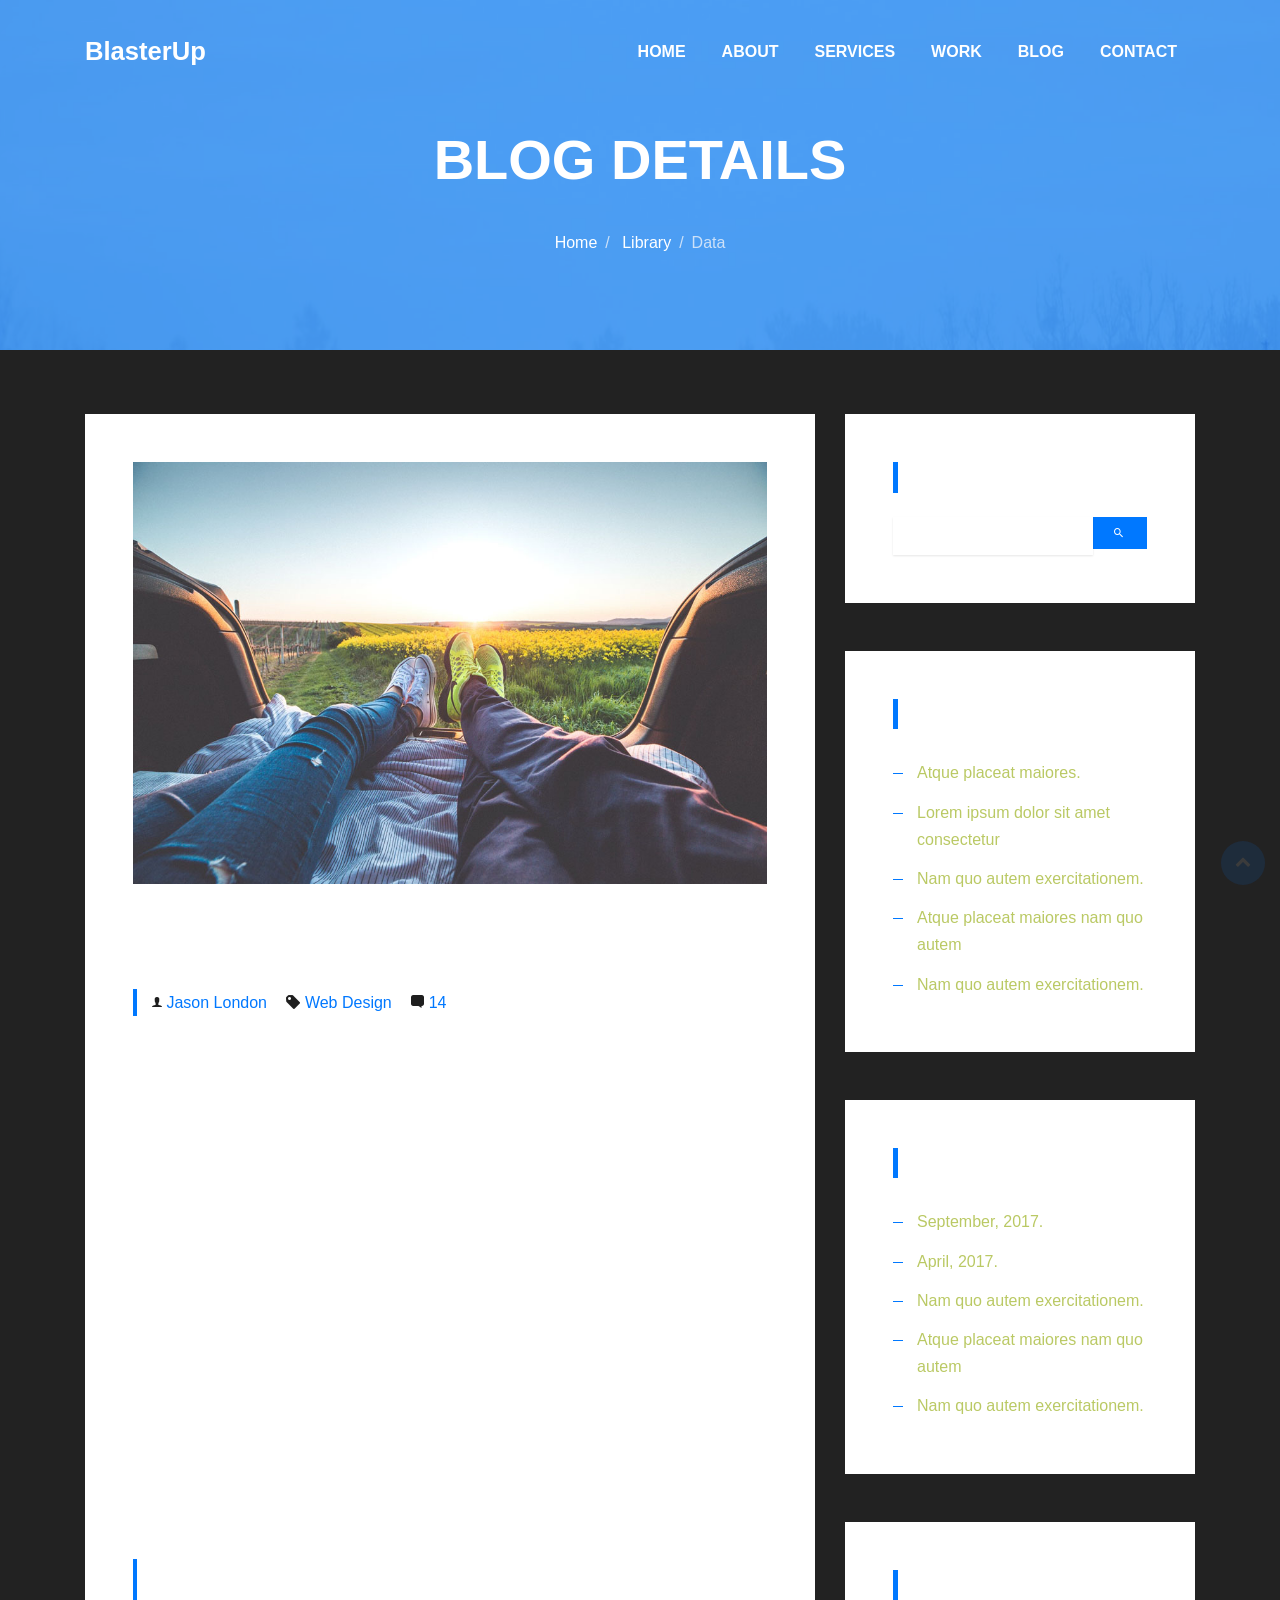
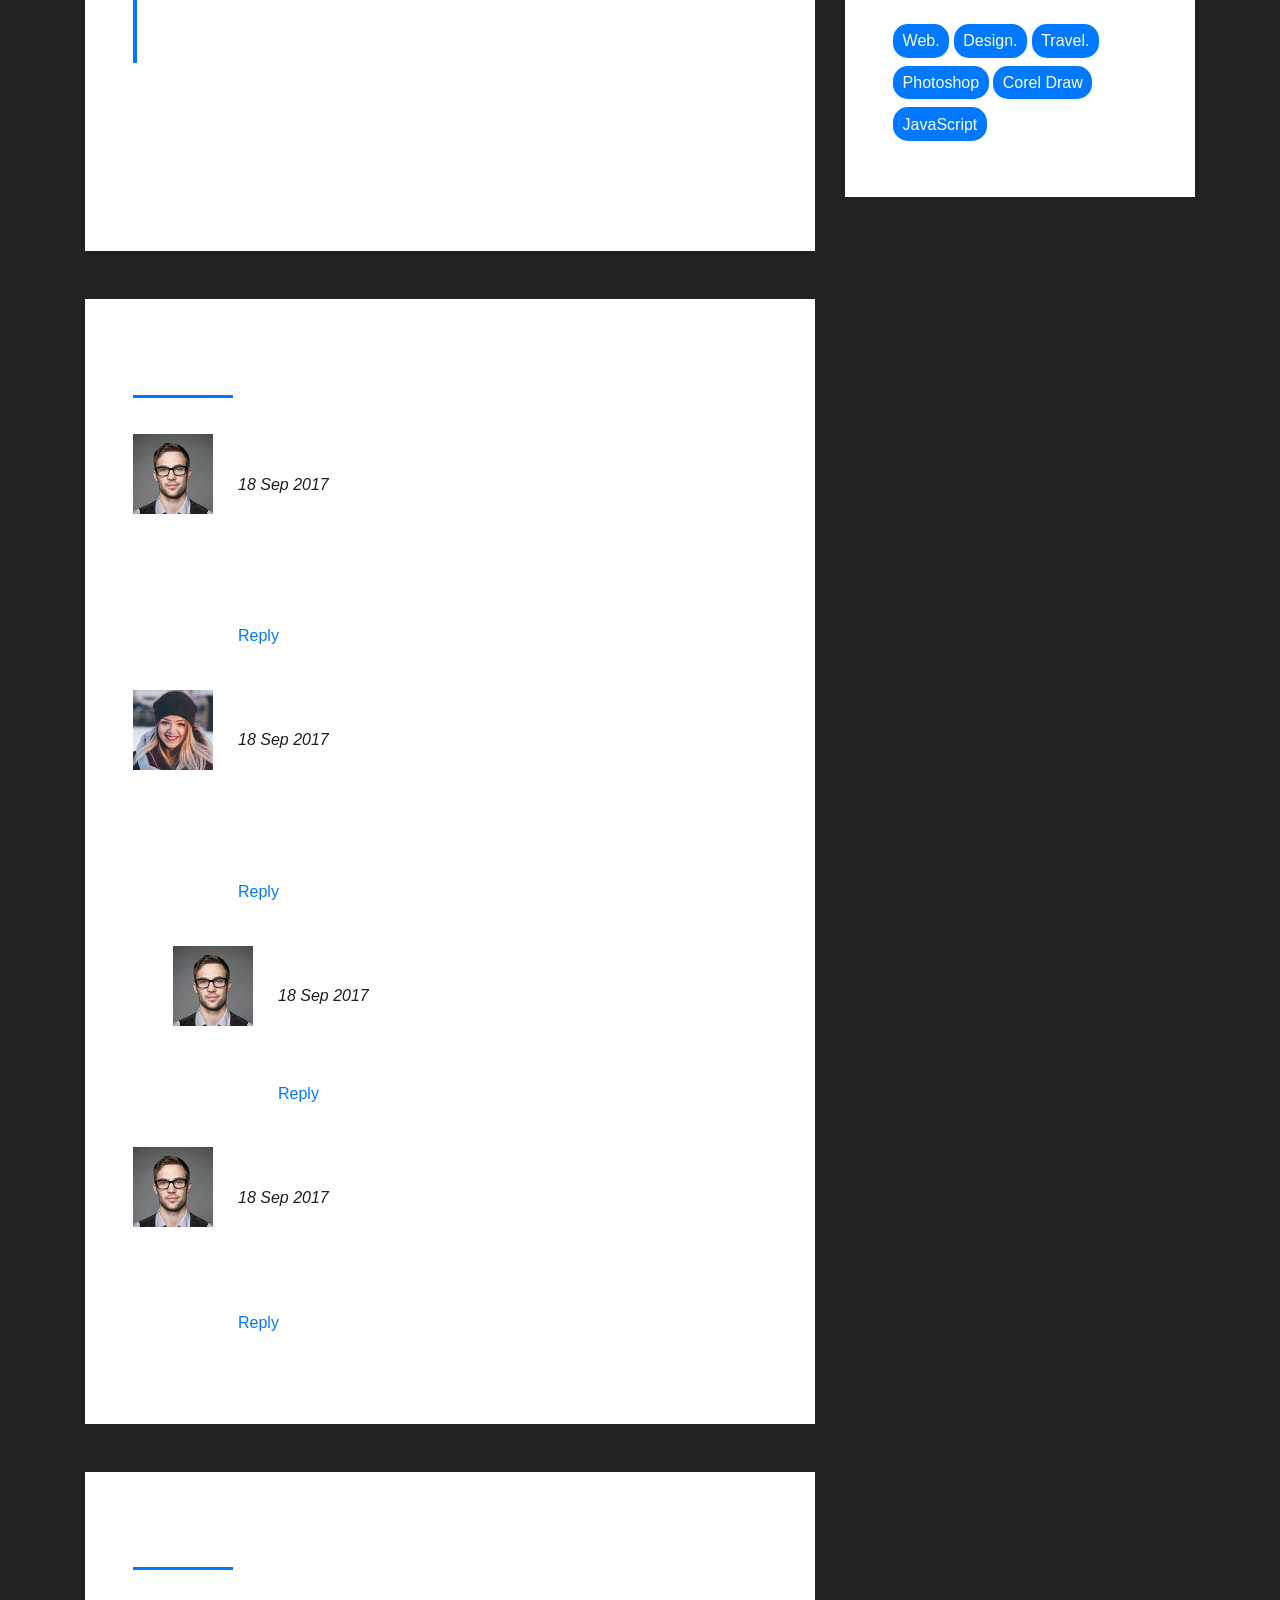
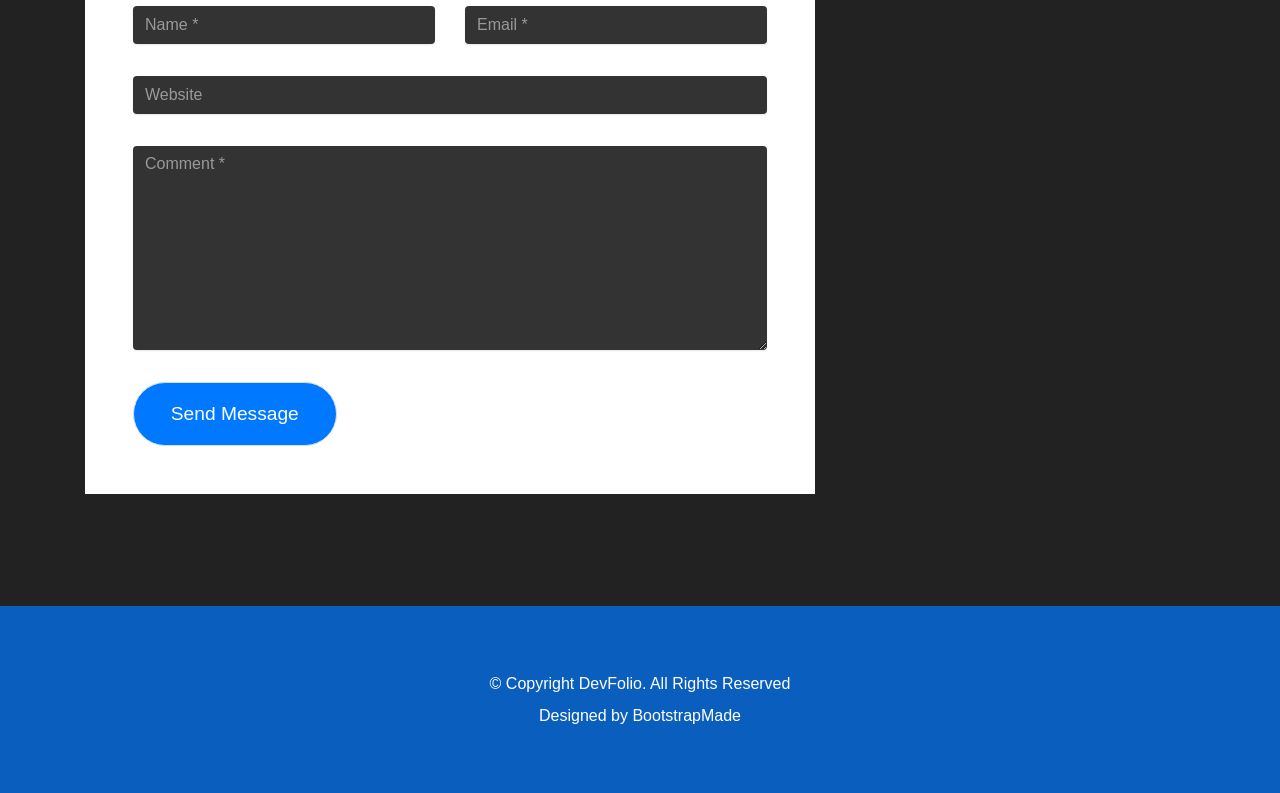
==== blog-single.html @ b7432757 "first commit" ====
<!DOCTYPE html>
<html lang="en">
<head>
  <meta charset="utf-8">
  <title>DevFolio Bootstrap Template</title>
  <meta content="width=device-width, initial-scale=1.0" name="viewport">
  <meta content="" name="keywords">
  <meta content="" name="description">

  <!-- Favicons -->
  <link href="img/favicon.png" rel="icon">
  <link href="img/apple-touch-icon.png" rel="apple-touch-icon">

  <!-- Bootstrap CSS File -->
  <link href="lib/bootstrap/css/bootstrap.min.css" rel="stylesheet">

  <!-- Libraries CSS Files -->
  <link href="lib/font-awesome/css/font-awesome.min.css" rel="stylesheet">
  <link href="lib/animate/animate.min.css" rel="stylesheet">
  <link href="lib/ionicons/css/ionicons.min.css" rel="stylesheet">
  <link href="lib/owlcarousel/assets/owl.carousel.min.css" rel="stylesheet">
  <link href="lib/lightbox/css/lightbox.min.css" rel="stylesheet">

  <!-- Main Stylesheet File -->
  <link href="css/style.css" rel="stylesheet">

  <!-- =======================================================
    Theme Name: DevFolio
    Theme URL: https://bootstrapmade.com/devfolio-bootstrap-portfolio-html-template/
    Author: BootstrapMade.com
    License: https://bootstrapmade.com/license/
  ======================================================= -->
</head>

<body>
  <!--/ Nav Star /-->
  <nav class="navbar navbar-b navbar-trans navbar-expand-md fixed-top" id="mainNav">
    <div class="container">
      <a class="navbar-brand js-scroll" href="#page-top">BlasterUp</a>
      <button class="navbar-toggler collapsed" type="button" data-toggle="collapse" data-target="#navbarDefault"
        aria-controls="navbarDefault" aria-expanded="false" aria-label="Toggle navigation">
        <span></span>
        <span></span>
        <span></span>
      </button>
      <div class="navbar-collapse collapse justify-content-end" id="navbarDefault">
        <ul class="navbar-nav">
          <li class="nav-item">
            <a class="nav-link js-scroll" href="index.html">Home</a>
          </li>
          <li class="nav-item">
            <a class="nav-link js-scroll" href="#">About</a>
          </li>
          <li class="nav-item">
            <a class="nav-link js-scroll" href="#">Services</a>
          </li>
          <li class="nav-item">
            <a class="nav-link js-scroll" href="#">Work</a>
          </li>
          <li class="nav-item">
            <a class="nav-link js-scroll" href="#">Blog</a>
          </li>
          <li class="nav-item">
            <a class="nav-link js-scroll" href="#">Contact</a>
          </li>
        </ul>
      </div>
    </div>
  </nav>
  <!--/ Nav End /-->

  <!--/ Intro Skew Star /-->
  <div class="intro intro-single route bg-image" style="background-image: url(img/overlay-bg.jpg)">
    <div class="overlay-mf"></div>
    <div class="intro-content display-table">
      <div class="table-cell">
        <div class="container">
          <h2 class="intro-title mb-4">Blog Details</h2>
          <ol class="breadcrumb d-flex justify-content-center">
            <li class="breadcrumb-item">
              <a href="#">Home</a>
            </li>
            <li class="breadcrumb-item">
              <a href="#">Library</a>
            </li>
            <li class="breadcrumb-item active">Data</li>
          </ol>
        </div>
      </div>
    </div>
  </div>
  <!--/ Intro Skew End /-->

  <!--/ Section Blog-Single Star /-->
  <section class="blog-wrapper sect-pt4" id="blog">
    <div class="container">
      <div class="row">
        <div class="col-md-8">
          <div class="post-box">
            <div class="post-thumb">
              <img src="img/post-1.jpg" class="img-fluid" alt="">
            </div>
            <div class="post-meta">
              <h1 class="article-title">Lorem ipsum dolor sit amet consec tetur adipisicing</h1>
              <ul>
                <li>
                  <span class="ion-ios-person"></span>
                  <a href="#">Jason London</a>
                </li>
                <li>
                  <span class="ion-pricetag"></span>
                  <a href="#">Web Design</a>
                </li>
                <li>
                  <span class="ion-chatbox"></span>
                  <a href="#">14</a>
                </li>
              </ul>
            </div>
            <div class="article-content">
              <p>
                Mauris blandit aliquet elit, eget tincidunt nibh pulvinar a. Cras ultricies ligula sed magna dictum
                porta. Quisque velit
                nisi, pretium ut lacinia in, elementum id enim. Praesent sapien massa, convallis a pellentesque
                nec, egestas non nisi. Vestibulum ante ipsum primis in faucibus orci luctus et ultrices posuere
                cubilia Curae; Donec velit neque, auctor sit amet aliquam vel, ullamcorper sit amet ligula.
                Nulla quis lorem ut libero malesuada feugiat.
              </p>
              <p>
                Nulla porttitor accumsan tincidunt. Cras ultricies ligula sed magna dictum porta. Mauris blandit
                aliquet elit, eget tincidunt
                nibh pulvinar a. Cras ultricies ligula sed magna dictum porta. Lorem ipsum dolor sit amet,
                consectetur adipiscing elit. Donec sollicitudin molestie malesuada.
              </p>
              <p>
                Mauris blandit aliquet elit, eget tincidunt nibh pulvinar a. Lorem ipsum dolor sit amet, consectetur
                adipiscing elit. Praesent
                sapien massa, convallis a pellentesque nec, egestas non nisi. Lorem ipsum dolor sit amet,
                consectetur adipiscing elit. Curabitur arcu erat, accumsan id imperdiet et, porttitor at
                sem. Donec rutrum congue leo eget malesuada.
              </p>
              <p>
                Lorem ipsum dolor sit amet, consectetur adipiscing elit. Nulla quis lorem ut libero malesuada feugiat.
                Curabitur arcu erat,
                accumsan id imperdiet et, porttitor at sem. Vivamus suscipit tortor eget felis porttitor
                volutpat. Vivamus suscipit tortor eget felis porttitor volutpat. Quisque velit nisi, pretium
                ut lacinia in, elementum id enim.
              </p>
              <blockquote class="blockquote">
                <p class="mb-0">Lorem ipsum dolor sit amet, consectetur adipiscing elit. Integer posuere erat a ante.</p>
              </blockquote>
              <p>
                Nulla porttitor accumsan tincidunt. Cras ultricies ligula sed magna dictum porta. Mauris blandit
                aliquet elit, eget tincidunt
                nibh pulvinar a. Cras ultricies ligula sed magna dictum porta. Lorem ipsum dolor sit amet,
                consectetur adipiscing elit. Donec sollicitudin molestie malesuada.
              </p>
            </div>
          </div>
          <div class="box-comments">
            <div class="title-box-2">
              <h4 class="title-comments title-left">Comments (34)</h4>
            </div>
            <ul class="list-comments">
              <li>
                <div class="comment-avatar">
                  <img src="img/testimonial-2.jpg" alt="">
                </div>
                <div class="comment-details">
                  <h4 class="comment-author">Oliver Colmenares</h4>
                  <span>18 Sep 2017</span>
                  <p>
                    Lorem ipsum dolor sit amet, consectetur adipisicing elit. Dolores reprehenderit, provident cumque
                    ipsam temporibus maiores
                    quae natus libero optio, at qui beatae ducimus placeat debitis voluptates amet corporis.
                  </p>
                  <a href="3">Reply</a>
                </div>
              </li>
              <li>
                <div class="comment-avatar">
                  <img src="img/testimonial-4.jpg" alt="">
                </div>
                <div class="comment-details">
                  <h4 class="comment-author">Carmen Vegas</h4>
                  <span>18 Sep 2017</span>
                  <p>
                    Lorem ipsum dolor sit amet, consectetur adipisicing elit. Dolores reprehenderit, provident cumque
                    ipsam temporibus maiores
                    quae natus libero optio, at qui beatae ducimus placeat debitis voluptates amet corporis,
                    veritatis deserunt.
                  </p>
                  <a href="3">Reply</a>
                </div>
              </li>
              <li class="comment-children">
                <div class="comment-avatar">
                  <img src="img/testimonial-2.jpg" alt="">
                </div>
                <div class="comment-details">
                  <h4 class="comment-author">Oliver Colmenares</h4>
                  <span>18 Sep 2017</span>
                  <p>
                    Lorem ipsum dolor sit amet, consectetur adipisicing elit. Dolores reprehenderit, provident cumque
                    ipsam temporibus maiores
                    quae.
                  </p>
                  <a href="3">Reply</a>
                </div>
              </li>
              <li>
                <div class="comment-avatar">
                  <img src="img/testimonial-2.jpg" alt="">
                </div>
                <div class="comment-details">
                  <h4 class="comment-author">Oliver Colmenares</h4>
                  <span>18 Sep 2017</span>
                  <p>
                    Lorem ipsum dolor sit amet, consectetur adipisicing elit. Dolores reprehenderit, provident cumque
                    ipsam temporibus maiores
                    quae natus libero optio.
                  </p>
                  <a href="3">Reply</a>
                </div>
              </li>
            </ul>
          </div>
          <div class="form-comments">
            <div class="title-box-2">
              <h3 class="title-left">
                Leave a Reply
              </h3>
            </div>
            <form class="form-mf">
              <div class="row">
                <div class="col-md-6 mb-3">
                  <div class="form-group">
                    <input type="text" class="form-control input-mf" id="inputName" placeholder="Name *" required>
                  </div>
                </div>
                <div class="col-md-6 mb-3">
                  <div class="form-group">
                    <input type="email" class="form-control input-mf" id="inputEmail1" placeholder="Email *" required>
                  </div>
                </div>
                <div class="col-md-12 mb-3">
                  <div class="form-group">
                    <input type="url" class="form-control input-mf" id="inputUrl" placeholder="Website">
                  </div>
                </div>
                <div class="col-md-12 mb-3">
                  <div class="form-group">
                    <textarea id="textMessage" class="form-control input-mf" placeholder="Comment *" name="message"
                      cols="45" rows="8" required></textarea>
                  </div>
                </div>
                <div class="col-md-12">
                  <button type="submit" class="button button-a button-big button-rouded">Send Message</button>
                </div>
              </div>
            </form>
          </div>
        </div>
        <div class="col-md-4">
          <div class="widget-sidebar sidebar-search">
            <h5 class="sidebar-title">Search</h5>
            <div class="sidebar-content">
              <form>
                <div class="input-group">
                  <input type="text" class="form-control" placeholder="Search for..." aria-label="Search for...">
                  <span class="input-group-btn">
                    <button class="btn btn-secondary btn-search" type="button">
                      <span class="ion-android-search"></span>
                    </button>
                  </span>
                </div>
              </form>
            </div>
          </div>
          <div class="widget-sidebar">
            <h5 class="sidebar-title">Recent Post</h5>
            <div class="sidebar-content">
              <ul class="list-sidebar">
                <li>
                  <a href="#">Atque placeat maiores.</a>
                </li>
                <li>
                  <a href="#">Lorem ipsum dolor sit amet consectetur</a>
                </li>
                <li>
                  <a href="#">Nam quo autem exercitationem.</a>
                </li>
                <li>
                  <a href="#">Atque placeat maiores nam quo autem</a>
                </li>
                <li>
                  <a href="#">Nam quo autem exercitationem.</a>
                </li>
              </ul>
            </div>
          </div>
          <div class="widget-sidebar">
            <h5 class="sidebar-title">Archives</h5>
            <div class="sidebar-content">
              <ul class="list-sidebar">
                <li>
                  <a href="#">September, 2017.</a>
                </li>
                <li>
                  <a href="#">April, 2017.</a>
                </li>
                <li>
                  <a href="#">Nam quo autem exercitationem.</a>
                </li>
                <li>
                  <a href="#">Atque placeat maiores nam quo autem</a>
                </li>
                <li>
                  <a href="#">Nam quo autem exercitationem.</a>
                </li>
              </ul>
            </div>
          </div>
          <div class="widget-sidebar widget-tags">
            <h5 class="sidebar-title">Tags</h5>
            <div class="sidebar-content">
              <ul>
                <li>
                  <a href="#">Web.</a>
                </li>
                <li>
                  <a href="#">Design.</a>
                </li>
                <li>
                  <a href="#">Travel.</a>
                </li>
                <li>
                  <a href="#">Photoshop</a>
                </li>
                <li>
                  <a href="#">Corel Draw</a>
                </li>
                <li>
                  <a href="#">JavaScript</a>
                </li>
              </ul>
            </div>
          </div>
        </div>
      </div>
    </div>
  </section>
  <!--/ Section Blog-Single End /-->

  <!--/ Section Contact-Footer Star /-->
  <section class="paralax-mf footer-paralax bg-image sect-mt4 route" style="background-image: url(img/overlay-bg.jpg)">
    <div class="overlay-mf"></div>
    <footer>
      <div class="container">
        <div class="row">
          <div class="col-sm-12">
            <div class="copyright-box">
              <p class="copyright">&copy; Copyright <strong>DevFolio</strong>. All Rights Reserved</p>
              <div class="credits">
                <!--
                  All the links in the footer should remain intact.
                  You can delete the links only if you purchased the pro version.
                  Licensing information: https://bootstrapmade.com/license/
                  Purchase the pro version with working PHP/AJAX contact form: https://bootstrapmade.com/buy/?theme=DevFolio
                -->
                Designed by <a href="https://bootstrapmade.com/">BootstrapMade</a>
              </div>
            </div>
          </div>
        </div>
      </div>
    </footer>
  </section>
  <!--/ Section Contact-footer End /-->

  <a href="#" class="back-to-top"><i class="fa fa-chevron-up"></i></a>
  <div id="preloader"></div>

  <!-- JavaScript Libraries -->
  <script src="lib/jquery/jquery.min.js"></script>
  <script src="lib/jquery/jquery-migrate.min.js"></script>
  <script src="lib/popper/popper.min.js"></script>
  <script src="lib/bootstrap/js/bootstrap.min.js"></script>
  <script src="lib/easing/easing.min.js"></script>
  <script src="lib/counterup/jquery.waypoints.min.js"></script>
  <script src="lib/counterup/jquery.counterup.js"></script>
  <script src="lib/owlcarousel/owl.carousel.min.js"></script>
  <script src="lib/lightbox/js/lightbox.min.js"></script>
  <script src="lib/typed/typed.min.js"></script>
  <!-- Contact Form JavaScript File -->
  <script src="contactform/contactform.js"></script>

  <!-- Template Main Javascript File -->
  <script src="js/main.js"></script>

</body>
</html>
---- css/style.css ----
/*
  Theme Name: DevFolio
  Theme URL: https://bootstrapmade.com/devfolio-bootstrap-portfolio-html-template/
  Author: BootstrapMade.com
  License: https://bootstrapmade.com/license/
*/

/*======================================
//--//-->   STYLES GENERALES
======================================*/

body {
  background: #fff;
  color: rgba(255, 255, 255, 0.4);
  background: #222;
  line-height: 1.7;
  font-size: 16px;
  font-weight: 300; }

h1,
h2,
h3,
h4,
h5,
h6 {
  color: #1e1e1e;
}

a {
  color: #1e1e1e;
  transition: all 0.5s ease-in-out;
}

a:hover {
  color: #0078ff;
  text-decoration: none;
  transition: all 0.5s ease-in-out;
}

.p-r {
  position: relative;
}

.color-a {
  color: #0078ff;
}

.color-d {
  color: #f5f5f5;
}

.color-text-a {
  color: #4e4e4e;
}

.box-shadow,
.paralax-mf,
.service-box,
.work-box,
.card-blog {
  box-shadow: 0 13px 8px -10px rgba(0, 0, 0, 0.1);
}

.box-shadow-a,
.button:hover {
  box-shadow: 0 0 0 4px #cde1f8;
}

.display-5 {
  font-size: 2.5rem;
  font-weight: 300;
  line-height: 1.1;
}

.display-6 {
  font-size: 2rem;
  font-weight: 300;
  line-height: 1.1;
}

.avatar {
  width: 32px;
  height: 32px;
  margin-right: 4px;
  overflow: hidden;
}

.bg-image {
  background-repeat: no-repeat;
  background-attachment: fixed;
  background-size: cover;
  background-position: center center;
}

.overlay-mf {
  background-color: #0078ff;
}

.overlay-mf {
  position: absolute;
  top: 0;
  left: 0px;
  padding: 0;
  height: 100%;
  width: 100%;
  opacity: .7;
}

.paralax-mf {
  position: relative;
  padding: 8rem 0;
}

.display-table {
  width: 100%;
  height: 100%;
  display: table;
}

.table-cell {
  display: table-cell;
  vertical-align: middle;
}

/*--/ Sections /--*/

.sect-4 {
  padding: 4rem 0;
}

.sect-pt4 {
  padding-top: 4rem;
}

.sect-mt4 {
  margin-top: 4rem;
}

/*--/ Title s /--*/

.title-s {
  font-weight: 600;
  color: #1e1e1e;
  font-size: 1.1rem;
}

/*--/ Title A /--*/

.title-box {
  margin-bottom: 4rem;
}

.title-a {
  font-size: 3rem;
  font-weight: bold;
  text-transform: uppercase;
}

.subtitle-a {
  color: #4e4e4e;
}

.line-mf {
  width: 40px;
  height: 5px;
  background-color: #0078ff;
  margin: 0 auto;
}

/*--/ Title Left /--*/

.title-box-2 {
  margin-bottom: 3rem;
}

.title-left {
  font-size: 2rem;
  position: relative;
}

.title-left:before {
  content: '';
  position: absolute;
  height: 3px;
  background-color: #0078ff;
  width: 100px;
  bottom: -12px;
}

/*------/ Box /------*/

.box-pl2 {
  padding-left: 2rem;
}

.box-shadow-full {
  padding: 3rem 1.25rem;
  position: relative;
  background-color: #fff;
  margin-bottom: 3rem;
  z-index: 2;
  box-shadow: 0 1px 1px 0 rgba(0, 0, 0, 0.06), 0 2px 5px 0 rgba(0, 0, 0, 0.2);
}

/*------/ Socials /------*/

.socials {
  padding: 1.5rem 0;
}

.socials ul li {
  display: inline-block;
}

.socials .ico-circle {
  height: 40px;
  width: 40px;
  font-size: 1.7rem;
  border-radius: 50%;
  line-height: 1.4;
  margin: 0 15px 0 0;
  box-shadow: 0 0 0 3px #0078ff;
  transition: all 500ms ease;
}

.socials .ico-circle:hover {
  background-color: #0078ff;
  color: #fff;
  box-shadow: 0 0 0 3px #cde1f8;
  transition: all 500ms ease;
}

/*------/ Ul resect /------*/

.ul-resect,
.socials ul,
.list-ico,
.blog-wrapper .post-meta ul,
.box-comments .list-comments,
.widget-sidebar .list-sidebar,
.widget-tags ul {
  list-style: none;
  padding-left: 0;
  margin-bottom: 0;
}

.list-ico {
  line-height: 2;
}

.list-ico span {
  color: #0078ff;
  margin-right: 10px;
}

/*------/ Ico Circle /------*/

.ico-circle {
  height: 100px;
  width: 100px;
  font-size: 2rem;
  border-radius: 50%;
  line-height: 1.55;
  margin: 0 auto;
  text-align: center;
  box-shadow: 0 0 0 10px #0078ff;
  display: block;
}

/*------/ Owl Carousel /------*/

.owl-theme .owl-dots {
  text-align: center;
  margin-top: 18px;
}

.owl-theme .owl-dots .owl-dot {
  display: inline-block;
}

.owl-theme .owl-dots .owl-dot span {
  width: 18px;
  height: 7px;
  margin: 5px 5px;
  background: #cde1f8;
  border: 0px solid #cde1f8;
  display: block;
  transition: all 0.6s ease-in-out;
  cursor: pointer;
}

.owl-theme .owl-dots .owl-dot:hover span {
  background-color: #cde1f8;
}

.owl-theme .owl-dots .owl-dot.active span {
  background-color: #1B1B1B;
  width: 25px;
}

/*--/ Scrolltop s /--*/

.scrolltop-mf {
  position: relative;
  display: none;
}

.scrolltop-mf span {
  z-index: 999;
  position: fixed;
  width: 42px;
  height: 42px;
  background-color: #0078ff;
  opacity: .7;
  font-size: 1.6rem;
  line-height: 1.5;
  text-align: center;
  color: #fff;
  top: auto;
  left: auto;
  right: 30px;
  bottom: 50px;
  cursor: pointer;
  border-radius: 50%;
}

/* Back to top button */

.back-to-top {
  position: fixed;
  display: none;
  background: #0078ff;
  color: #fff;
  width: 44px;
  height: 44px;
  text-align: center;
  line-height: 1;
  font-size: 16px;
  border-radius: 50%;
  right: 15px;
  bottom: 15px;
  transition: background 0.5s;
  z-index: 11;
}

.back-to-top i {
  padding-top: 12px;
  color: #fff;
}

/* Prelaoder */

#preloader {
  position: fixed;
  top: 0;
  left: 0;
  right: 0;
  bottom: 0;
  z-index: 9999;
  overflow: hidden;
  background: #fff;
}

#preloader:before {
  content: "";
  position: fixed;
  top: calc(50% - 30px);
  left: calc(50% - 30px);
  border: 6px solid #f2f2f2;
  border-top: 6px solid #0078ff;
  border-radius: 50%;
  width: 60px;
  height: 60px;
  -webkit-animation: animate-preloader 1s linear infinite;
  animation: animate-preloader 1s linear infinite;
}

@-webkit-keyframes animate-preloader {
  0% {
    -webkit-transform: rotate(0deg);
    transform: rotate(0deg);
  }

  100% {
    -webkit-transform: rotate(360deg);
    transform: rotate(360deg);
  }
}

@keyframes animate-preloader {
  0% {
    -webkit-transform: rotate(0deg);
    transform: rotate(0deg);
  }

  100% {
    -webkit-transform: rotate(360deg);
    transform: rotate(360deg);
  }
}

/*======================================
//--//-->   NAVBAR
======================================*/

.navbar-b {
  transition: all .5s ease-in-out;
  background-color: transparent;
  padding-top: 1.563rem;
  padding-bottom: 1.563rem;
}

.navbar-b.navbar-reduce {
  box-shadow: 0px 6px 9px 0px rgba(0, 0, 0, 0.06);
}

.navbar-b.navbar-trans .nav-item,
.navbar-b.navbar-reduce .nav-item {
  position: relative;
  padding-right: 10px;
  padding-left: 0;
}

.navbar-b.navbar-trans .nav-link,
.navbar-b.navbar-reduce .nav-link {
  color: #fff;
  text-transform: uppercase;
  font-weight: 600;
}

.navbar-b.navbar-trans .nav-link:before,
.navbar-b.navbar-reduce .nav-link:before {
  content: '';
  position: absolute;
  margin-left: 0px;
  width: 0%;
  bottom: 0;
  left: 0;
  height: 2px;
  transition: all 500ms ease;
}

.navbar-b.navbar-trans .nav-link:hover,
.navbar-b.navbar-reduce .nav-link:hover {
  color: #1B1B1B;
}

.navbar-b.navbar-trans .nav-link:hover:before,
.navbar-b.navbar-reduce .nav-link:hover:before {
  width: 35px;
}

.navbar-b.navbar-trans .show > .nav-link:before,
.navbar-b.navbar-trans .active > .nav-link:before,
.navbar-b.navbar-trans .nav-link.show:before,
.navbar-b.navbar-trans .nav-link.active:before,
.navbar-b.navbar-reduce .show > .nav-link:before,
.navbar-b.navbar-reduce .active > .nav-link:before,
.navbar-b.navbar-reduce .nav-link.show:before,
.navbar-b.navbar-reduce .nav-link.active:before {
  width: 35px;
}

.navbar-b.navbar-trans .nav-link:before {
  background-color: #fff;
}

.navbar-b.navbar-trans .nav-link:hover {
  color: #fff;
}

.navbar-b.navbar-trans .show > .nav-link,
.navbar-b.navbar-trans .active > .nav-link,
.navbar-b.navbar-trans .nav-link.show,
.navbar-b.navbar-trans .nav-link.active {
  color: #fff;
}

.navbar-b.navbar-reduce {
  transition: all .5s ease-in-out;
  background-color: #fff;
  padding-top: 15px;
  padding-bottom: 15px;
}

.navbar-b.navbar-reduce .nav-link {
  color: #bac964;
}

.navbar-b.navbar-reduce .nav-link:before {
  background-color: #bac964;
}

.navbar-b.navbar-reduce .nav-link:hover {
  color: #0078ff;
}

.navbar-b.navbar-reduce .show > .nav-link,
.navbar-b.navbar-reduce .active > .nav-link,
.navbar-b.navbar-reduce .nav-link.show,
.navbar-b.navbar-reduce .nav-link.active {
  color: #bac964;
}

.navbar-b.navbar-reduce .navbar-brand {
  color: #0078ff;
}

.navbar-b.navbar-reduce .navbar-toggler span {
  background-color: #1B1B1B;
}

.navbar-b .navbar-brand {
  color: #fff;
  font-size: 1.6rem;
  font-weight: 600;
}

.navbar-b .navbar-nav .dropdown-item.show .dropdown-menu,
.navbar-b .dropdown.show .dropdown-menu,
.navbar-b .dropdown-btn.show .dropdown-menu {
  -webkit-transform: translate3d(0px, 0px, 0px);
  transform: translate3d(0px, 0px, 0px);
  visibility: visible !important;
}

.navbar-b .dropdown-menu {
  margin: 1.12rem 0 0;
  border-radius: 0;
}

.navbar-b .dropdown-menu .dropdown-item {
  padding: .7rem 1.7rem;
  transition: all 500ms ease;
}

.navbar-b .dropdown-menu .dropdown-item:hover {
  background-color: #0078ff;
  color: #fff;
  transition: all 500ms ease;
}

.navbar-b .dropdown-menu .dropdown-item.active {
  background-color: #0078ff;
}

/*--/ Hamburger Navbar /--*/

.navbar-toggler {
  position: relative;
}

.navbar-toggler:focus,
.navbar-toggler:active {
  outline: 0;
}

.navbar-toggler span {
  display: block;
  background-color: #fff;
  height: 3px;
  width: 25px;
  margin-top: 4px;
  margin-bottom: 4px;
  -webkit-transform: rotate(0deg);
  transform: rotate(0deg);
  left: 0;
  opacity: 1;
}

.navbar-toggler span:nth-child(1),
.navbar-toggler span:nth-child(3) {
  transition: -webkit-transform .35s ease-in-out;
  transition: transform .35s ease-in-out;
  transition: transform .35s ease-in-out, -webkit-transform .35s ease-in-out;
}

.navbar-toggler:not(.collapsed) span:nth-child(1) {
  position: absolute;
  left: 12px;
  top: 10px;
  -webkit-transform: rotate(135deg);
  transform: rotate(135deg);
  opacity: 0.9;
}

.navbar-toggler:not(.collapsed) span:nth-child(2) {
  height: 12px;
  visibility: hidden;
  background-color: transparent;
}

.navbar-toggler:not(.collapsed) span:nth-child(3) {
  position: absolute;
  left: 12px;
  top: 10px;
  -webkit-transform: rotate(-135deg);
  transform: rotate(-135deg);
  opacity: 0.9;
}

/*======================================
//--//-->   INTRO
======================================*/

.intro {
  height: 100vh;
  position: relative;
  color: #fff;
}

.intro .intro-content {
  text-align: center;
  position: absolute;
}

.intro .overlay-itro {
  background-color: rgba(0, 0, 0, 0.6);
  position: absolute;
  top: 0;
  left: 0px;
  padding: 0;
  height: 100%;
  width: 100%;
  opacity: .9;
}

.intro .intro-title {
  color: #fff;
  font-weight: 600;
  font-size: 3rem;
}

.intro .intro-subtitle {
  font-size: 1.5rem;
  font-weight: 300;
}

.intro .text-slider-items {
  display: none;
}

.intro-single {
  height: 350px;
}

.intro-single .intro-content {
  margin-top: 30px;
}

.intro-single .intro-title {
  text-transform: uppercase;
  font-size: 3rem;
}

.intro-single .breadcrumb {
  background-color: transparent;
  color: #0078ff;
}

.intro-single .breadcrumb .breadcrumb-item:before {
  color: #cde1f8;
}

.intro-single .breadcrumb .breadcrumb-item.active {
  color: #cde1f8;
}

.intro-single .breadcrumb a {
  color: #fff;
}

/*======================================
//--//-->   ABOUT
======================================*/

.about-mf .box-shadow-full {
  padding-top: 4rem;
  padding-bottom: 4rem;
}

.about-mf .about-img {
  margin-bottom: 2rem;
}

.about-mf .about-img img {
  margin-left: 10px;
}

.skill-mf span {
  color: #4e4e4e;
}

.skill-mf .progress {
  background-color: #cde1f8;
  margin: .5rem 0 1.2rem 0;
  border-radius: 0;
  height: .7rem;
}

.skill-mf .progress .progress-bar {
  height: .7rem;
  background-color: #0078ff;
}

/*======================================
//--//-->   SERVICES
======================================*/

.service-box {
  background-color: #fff;
  padding: 2.5rem 1.3rem;
  border-radius: 1rem;
  margin-bottom: 3rem;
}

.service-box:hover .ico-circle {
  transition: all 500ms ease;
  color: #fff;
  background-color: #0078ff;
  box-shadow: 0 0 0 10px #cde1f8;
}

.service-box .service-ico {
  margin-bottom: 1rem;
  color: #1e1e1e;
}

.service-box .ico-circle {
  transition: all 500ms ease;
  font-size: 4rem;
}

.service-box .s-title {
  font-size: 1.4rem;
  text-transform: uppercase;
  text-align: center;
  padding: .4rem 0;
}

.service-box .s-description {
  color: #4e4e4e;
}

/*======================================
//--//-->   COUNTER
======================================*/

.counter-box {
  color: #fff;
  text-align: center;
}

.counter-ico {
  margin-bottom: 1rem;
}

.counter-ico .ico-circle {
  height: 60px;
  width: 60px;
  line-height: 1.8;
  box-shadow: 0 0 0 10px #cde1f8;
}

.counter-num .counter {
  font-size: 2rem;
  margin-bottom: 0;
}

/*======================================
//--//-->   PORTFOLIO
======================================*/

.work-box {
  margin-bottom: 3rem;
  -webkit-backface-visibility: hidden;
  backface-visibility: hidden;
  background-color: #fff;
}

.work-box:hover img {
  -webkit-transform: scale(1.3);
  transform: scale(1.3);
}

.work-img {
  display: block;
  overflow: hidden;
}

.work-img img {
  transition: all 1s;
}

.work-content {
  padding: 2rem 3% 1rem 4%;
}

.work-content .w-more {
  color: #4e4e4e;
  font-size: .8rem;
}

.work-content .w-more .w-ctegory {
  color: #0078ff;
}

.work-content .w-like {
  font-size: 2.5rem;
  color: #0078ff;
  float: right;
}

.work-content .w-like a {
  color: #0078ff;
}

.work-content .w-like .num-like {
  font-size: .7rem;
}

.w-title {
  font-size: 1.2rem;
}

/*======================================
//--//-->   TESTIMONIALS
======================================*/

.testimonials .owl-carousel .owl-item img {
  width: auto;
}

.testimonial-box {
  color: #fff;
  text-align: center;
}

.testimonial-box .author-test {
  margin-top: 1rem;
}

.testimonial-box .author-test img {
  margin: 0 auto;
}

.testimonial-box .author {
  color: #fff;
  text-transform: uppercase;
  font-weight: 600;
  margin: 1rem 0;
  display: block;
  font-size: 1.4rem;
}

.testimonial-box .comit {
  font-size: 2rem;
  color: #0078ff;
  background-color: #fff;
  width: 52px;
  height: 52px;
  display: block;
  margin: 0 auto;
  border-radius: 50%;
  line-height: 1.6;
}

/*======================================
//--//-->   BLOG
======================================*/

.card-blog .card-body {
  position: relative;
}

.card-blog .card-category-box {
  position: absolute;
  text-align: center;
  top: -16px;
  left: 15px;
  right: 15px;
  line-height: 25px;
  overflow: hidden;
}

.card-blog .card-category {
  display: inline-block;
  color: #fff;
  padding: 0 15px 5px;
  overflow: hidden;
  background-color: #0078ff;
  border-radius: 4px;
}

.card-blog .card-category .category {
  color: #fff;
  display: inline-block;
  text-transform: uppercase;
  font-size: .7rem;
  letter-spacing: .1px;
  margin-bottom: 0;
}

.card-blog .card-title {
  font-size: 1.3rem;
  margin-top: .6rem;
}

.card-blog .card-description {
  color: #4e4e4e;
}

.card-blog .post-author {
  display: inline-block;
}

.card-blog .post-date {
  color: #4e4e4e;
  display: inline-block;
  float: right;
}

/*======================================
//--//-->   BLOG-SINGLE
======================================*/

.post-box,
.form-comments,
.box-comments,
.widget-sidebar {
  padding: 2rem;
  background-color: #fff;
  margin-bottom: 3rem;
}

.blog-wrapper .article-title {
  font-size: 1.5rem;
}

.blog-wrapper .post-meta {
  margin: 1rem 0;
}

.blog-wrapper .post-meta ul {
  border-left: 4px solid #0078ff;
  margin-top: 1rem;
}

.blog-wrapper .post-meta ul li {
  display: inline-block;
  margin-left: 15px;
}

.blog-wrapper .post-meta ul a {
  color: #0078ff;
}

.blog-wrapper .post-meta ul span {
  color: #1e1e1e;
}

.blog-wrapper .blockquote {
  border-left: 4px solid #0078ff;
  padding: 18px;
  font-style: italic;
}

/*------/ Comments /------*/

.box-comments .list-comments li {
  padding-bottom: 40px;
}

.box-comments .list-comments .comment-avatar {
  display: table-cell;
  vertical-align: top;
}

.box-comments .list-comments .comment-avatar img {
  width: 80px;
  height: 80px;
}

.box-comments .list-comments .comment-author {
  font-size: 1.3rem;
}

.box-comments .list-comments .comment-details {
  display: table-cell;
  vertical-align: top;
  padding-left: 25px;
}

.box-comments .list-comments a {
  color: #0078ff;
}

.box-comments .list-comments span {
  color: #1e1e1e;
  font-style: italic;
}

.box-comments .comment-children {
  margin-left: 40px;
}

/*------/ Sidebar /------*/

.widget-sidebar .sidebar-title {
  font-size: 1.6rem;
  font-weight: 600;
  border-left: 5px solid #0078ff;
  padding-left: 15px;
  text-transform: uppercase;
  margin-bottom: 1.5rem;
}

.widget-sidebar .list-sidebar li {
  position: relative;
  padding: 6px 0 6px 24px;
}

.widget-sidebar .list-sidebar li:before {
  position: absolute;
  content: "";
  width: 10px;
  height: 1px;
  left: 0;
  background-color: #0078ff;
  top: 20px;
}

.sidebar-search input {
  background-color: #fff;
  border-radius: 0;
  transition: all 0.5s ease-in-out;
}

.sidebar-search .btn-search {
  background-color: #0078ff;
  border-color: #0078ff;
  border-radius: 0;
  padding-left: 20px;
  padding-right: 20px;
}

.widget-tags ul li {
  display: inline-block;
  background-color: #0078ff;
  padding: .2rem .6rem;
  margin-bottom: .5rem;
  border-radius: 15px;
}

.widget-tags ul li a {
  color: #fff;
}

/*======================================
//--//-->   CONTACT
======================================*/

.footer-paralax {
  padding: 4rem 0 0 0;
}

.contact-mf {
  margin-top: 4rem;
}

/*======================================
//--//-->   FOOTER
======================================*/

footer {
  text-align: center;
  color: #fff;
  padding-bottom: 4rem;
}

footer .copyright {
  margin-bottom: .3rem;
}

footer .credits {
  margin-bottom: 0;
}

footer .credits a {
  color: #fff;
}

/*======================================
//--//-->   CONtaCT FORM
======================================*/

#sendmessage {
  color: #0078ff;
  border: 1px solid #0078ff;
  display: none;
  text-align: center;
  padding: 15px;
  font-weight: 600;
  margin-bottom: 15px;
}

#errormessage {
  color: red;
  display: none;
  border: 1px solid red;
  text-align: center;
  padding: 15px;
  font-weight: 600;
  margin-bottom: 15px;
}

#sendmessage.show,
#errormessage.show,
.show {
  display: block;
}

.validation {
  color: red;
  display: none;
  margin: 0 0 20px;
  font-weight: 400;
  font-size: 13px;
}

/*======================================
//--//-->   BUTTON
======================================*/

.button {
  display: inline-block;
  padding: .3rem .6rem;
  text-align: center;
  vertical-align: middle;
  -webkit-user-select: none;
  -moz-user-select: none;
  -ms-user-select: none;
  user-select: none;
  font-size: 1rem;
  border-radius: .3rem;
  border: 1px solid transparent;
  transition: all 500ms ease;
  cursor: pointer;
}

.button:focus {
  outline: 0;
}

.button:hover {
  background-color: #0062d3;
  color: #fff;
  transition: all 500ms ease;
}

.button-a {
  background-color: #0078ff;
  color: #fff;
  border-color: #cde1f8;
}

.button-big {
  padding: .9rem 2.3rem;
  font-size: 1.2rem;
}

.button-rouded {
  border-radius: 5rem;
}

.btn-lg {
  padding: .5rem 1rem;
  font-size: 1.25rem;
  line-height: 1.5;
  border-radius: .3rem;
}

@media (min-width: 577px) {
  .counter-box {
    margin-bottom: 1.8rem;
  }
}

@media (min-width: 767px) {
  .about-mf .box-pl2 {
    margin-top: 3rem;
    padding-left: 0rem;
  }

  .card-blog {
    margin-bottom: 3rem;
  }

  .contact-mf .box-pl2 {
    margin-top: 3rem;
    padding-left: 0rem;
  }
}

@media (min-width: 768px) {
  .box-shadow-full {
    padding: 3rem;
  }

  .navbar-b.navbar-trans .nav-item,
  .navbar-b.navbar-reduce .nav-item {
    padding-left: 10px;
  }

  .navbar-b.navbar-trans .nav-link:before,
  .navbar-b.navbar-reduce .nav-link:before {
    margin-left: 18px;
  }

  .intro .intro-title {
    font-size: 4.5rem;
  }

  .intro .intro-subtitle {
    font-size: 2.5rem;
  }

  .intro-single .intro-title {
    font-size: 3.5rem;
  }

  .testimonial-box .description {
    padding: 0 5rem;
  }

  .post-box,
  .form-comments,
  .box-comments,
  .widget-sidebar {
    padding: 3rem;
  }

  .blog-wrapper .article-title {
    font-size: 1.9rem;
  }

  .box-comments .list-comments .comment-author {
    font-size: 1.5rem;
  }
}

@media (min-width: 992px) {
  .testimonial-box .description {
    padding: 0 8rem;
  }
}

@media (min-width: 1200px) {
  .testimonial-box .description {
    padding: 0 13rem;
  }
}

@media (max-width: 768px) {
  .back-to-top {
    bottom: 15px;
  }
}





updatde css
body {
  background: #fff;
  color: rgba(255, 255, 255, 0.4);
  background: #222;
  line-height: 1.7;
  font-size: 16px;
  font-weight: 300; }

.p1-gradient-bg, .thumb .overlay-bg {
  background: -moz-linear-gradient(0deg, #8490ff 0%, #62bdfc 100%);
  background: -webkit-linear-gradient(0deg, #8490ff 0%, #62bdfc 100%);
  background: -ms-linear-gradient(0deg, #8490ff 0%, #62bdfc 100%); }

.p1-gradient-color {
  background: -moz-linear-gradient(0deg, #8490ff 0%, #62bdfc 100%);
  background: -webkit-linear-gradient(0deg, #8490ff 0%, #62bdfc 100%);
  background: -ms-linear-gradient(0deg, #8490ff 0%, #62bdfc 100%);
  -webkit-background-clip: text;
  -webkit-text-fill-color: transparent; }

::-moz-selection {
  background: #000;
  color: #fff; }

::selection {
  background: #000;
  color: #fff; }

::-moz-selection {
  background: #000;
  color: #fff; }

h1, h2, h3, h4, h5 {
  color: #fff;
  font-weight: 200; }

h2 {
  font-size: 25px; }

a {
  -webkit-transition: .3s all;
  -o-transition: .3s all;
  transition: .3s all;
  color: #bac964; }
  a:hover, a:focus, a:active {
    color: #b2c251;
    text-decoration: none; }

.parent-nav-link-padding, .site-navbar .navbar-nav > li > a {
  padding: 15px 20px !important; }

.site-navbar {
  border: none;
  -webkit-box-shadow: none;
  box-shadow: none;
  border-radius: 0px;
  margin-bottom: 0px;
  background: none;
  position: absolute;
  top: 20px;
  width: 100%;
  z-index: 200;
  background: #fff; }
  .site-navbar .navbar-brand {
    display: inline-block;
    border: 2px solid #fff;
    padding: 5px 20px;
    color: #fff;
    text-transform: uppercase;
    letter-spacing: .2em; }
    .site-navbar .navbar-brand:hover {
      color: #fff; }
  .site-navbar.bg-light {
    background: transparent !important; }
    @media (max-width: 991.98px) {
      .site-navbar.bg-light {
        background: #fff !important;
        top: 0; }
        .site-navbar.bg-light .navbar-brand {
          display: inline-block;
          font-size: 18px;
          border: 2px solid #000;
          padding: 2px 10px !important;
          color: #000; } }
  .site-navbar .navbar-nav > li > a {
    color: #fff !important;
    font-size: 14px;
    font-weight: 400;
    letter-spacing: .1em;
    position: relative;
    text-transform: uppercase;
    letter-spacing: .2em; }
    @media (max-width: 991.98px) {
      .site-navbar .navbar-nav > li > a {
        color: rgba(0, 0, 0, 0.7) !important; } }
  .site-navbar .navbar-nav.active > a {
    color: #bac964 !important; }
  .site-navbar.scrolled {
    background: #fff;
    -webkit-box-shadow: 0px 1px 3px 0px rgba(0, 0, 0, 0.09);
    box-shadow: 0px 1px 3px 0px rgba(0, 0, 0, 0.09);
    position: fixed;
    top: 0;
    left: 0;
    right: 0;
    width: 100%;
    -webkit-transform: translateY(0%);
    -ms-transform: translateY(0%);
    transform: translateY(0%); }
    .site-navbar.scrolled.bg-light {
      background: #fff !important; }
    .site-navbar.scrolled .navbar-brand {
      display: inline-block;
      font-size: 18px;
      border: 2px solid #000;
      padding: 2px 10px !important; }
    .site-navbar.scrolled.awake, .site-navbar.scrolled.sleep {
      -webkit-transition: .3s all ease;
      -o-transition: .3s all ease;
      transition: .3s all ease; }
    .site-navbar.scrolled.awake {
      -webkit-transform: translateY(0%);
      -ms-transform: translateY(0%);
      transform: translateY(0%);
      background: #fff !important; }
    .site-navbar.scrolled.sleep {
      -webkit-transform: translateY(-100%);
      -ms-transform: translateY(-100%);
      transform: translateY(-100%);
      background: #bac964 !important; }
    .site-navbar.scrolled .navbar-brand {
      color: #000; }
    .site-navbar.scrolled .dropdown > a:before {
      color: rgba(0, 0, 0, 0.4); }
    .site-navbar.scrolled .navbar-nav > li > a {
      color: rgba(0, 0, 0, 0.7) !important; }
      .site-navbar.scrolled .navbar-nav > li > a:hover {
        color: #bac964 !important; }
      .site-navbar.scrolled .navbar-nav > li > a.active {
        color: #bac964 !important; }
    .site-navbar.scrolled .navbar-nav > li.active > a {
      color: #bac964 !important; }

.site-hero {
  background-color: #ccc;
  background-size: cover;
  background-position: center center;
  background-repeat: no-repeat;
  position: relative;
  overflow: hidden; }
  .site-hero, .site-hero .row {
    height: 100vh;
    min-height: 800px; }
  .site-hero:before {
    content: "";
    position: absolute;
    width: 100%;
    top: 0;
    left: 0;
    right: 0;
    bottom: 0;
    background: rgba(0, 0, 0, 0.5); }
  .site-hero h1 {
    font-weight: 200;
    margin-bottom: 20px;
    display: block; }
    .site-hero h1 strong {
      font-weight: 800; }
    @media (min-width: 768px) {
      .site-hero h1 {
        font-size: 70px; } }
  .site-hero h1, .site-hero .lead {
    font-weight: 200;
    color: #fff; }
  .site-hero .lead {
    line-height: 2; }
  .site-hero .site-subheading {
    max-width: 640px;
    margin: 0 auto;
    color: rgba(255, 255, 255, 0.5); }

.site-section {
  padding: 5em 0; }

.section-heading {
  margin-bottom: 30px;
  position: relative;
  z-index: 10; }
  .section-heading h2 {
    position: relative;
    font-weight: 200;
    padding-top: 20px;
    font-size: 30px; }
    .section-heading h2 strong {
      font-weight: 800; }
  .section-heading.text-center h2:before {
    left: 50%;
    -webkit-transform: translateX(-50%);
    -ms-transform: translateX(-50%);
    transform: translateX(-50%); }

.lead {
  font-weight: 200;
  line-height: 1.5; }

.site-service-item {
  background: #333;
  padding: 30px; }
  .site-service-item .icon {
    display: block;
    margin-bottom: 50px;
    background: #edf0f2;
    background: #bac964;
    width: 100px;
    height: 100px;
    position: relative;
    border-radius: 50%;
    margin: 0 auto 30px auto; }
    .site-service-item .icon span {
      font-size: 40px;
      color: #080b0e;
      position: absolute;
      -webkit-transform: translate(-50%, -50%);
      -ms-transform: translate(-50%, -50%);
      transform: translate(-50%, -50%);
      left: 50%;
      top: 50%; }
  .site-service-item h3 {
    font-size: 20px;
    font-weight: 200; }

.site-link {
  position: relative; }
  .site-link i {
    position: relative;
    top: 2px;
    -webkit-transition: .3s all ease;
    -o-transition: .3s all ease;
    transition: .3s all ease; }
  .site-link:hover i {
    position: relative;
    margin-left: 20px; }

.site-list {
  padding: 0;
  margin: 0; }
  .site-list li {
    margin: 0 0 10px 0;
    padding: 0;
    position: relative;
    list-style: none; }
    .site-list li:before {
      font-family: 'icomoon';
      position: absolute;
      top: .1em;
      left: 0; }
    .site-list li.site-check {
      padding-left: 30px; }
      .site-list li.site-check:before {
        color: #bac964;
        font-size: 16px;
        content: "\ebd3"; }

.btn {
  border-radius: 100px;
  text-transform: uppercase;
  font-size: 12px;
  letter-spacing: .2rem; }
  .btn:active, .btn:focus {
    outline: none;
    -webkit-box-shadow: none !important;
    box-shadow: none !important; }
  .btn.btn-primary {
    color: #fff; }
    .btn.btn-primary:hover, .btn.btn-primary:active, .btn.btn-primary:focus {
      background: #b2c251; }

.progress {
  overflow: visible;
  margin-bottom: 26px;
  height: 4px; }
  .progress .progress-bar {
    background-color: #bac964;
    position: relative;
    border-radius: 4px; }
    .progress .progress-bar span {
      background-color: #bac964;
      position: absolute;
      bottom: -20px;
      font-size: 10px;
      line-height: 10px;
      padding: 2px 3px 2px 4px;
      right: -1.4em;
      border-radius: 2px; }
    .progress .progress-bar span:after {
      bottom: 100%;
      left: 50%;
      border: solid transparent;
      content: " ";
      height: 0;
      width: 0;
      position: absolute;
      pointer-events: none;
      border-color: rgba(255, 255, 255, 0);
      border-bottom-color: #bac964;
      border-width: 5px;
      margin-left: -5px; }

.skill h3 {
  font-size: 18px; }

.filters {
  text-align: center; }
  .filters ul {
    padding: 0;
    margin: 0 0 30px 0; }
    .filters ul li {
      display: inline-block;
      cursor: pointer;
      padding: 20px;
      -webkit-transition: .3s all ease;
      -o-transition: .3s all ease;
      transition: .3s all ease; }
      .filters ul li:hover {
        color: #bac964; }
      .filters ul li.active {
        color: #bac964; }

.single-portfolio {
  margin-bottom: 50px;
  display: block; }
  .single-portfolio .relative {
    margin-bottom: 20px; }
  .single-portfolio .p-inner {
    text-align: center; }
    .single-portfolio .p-inner h4 {
      font-size: 20px; }
    .single-portfolio .p-inner .cat {
      font-size: 12px;
      text-transform: uppercase;
      color: #cccccc; }

/*--------- Start Portfolio Area -------------*/
.portfolio-area .primary-btn {
  color: #fff;
  background-color: #bac964;
  margin-left: auto;
  margin-right: auto; }

.portfolio-area .filters {
  text-align: center; }

.portfolio-area .filters ul {
  padding: 0; }

.portfolio-area .filters ul li {
  list-style: none;
  display: inline-block;
  padding: 18px 15px;
  cursor: pointer;
  position: relative;
  text-transform: uppercase;
  color: #000;
  font-size: 12px;
  font-weight: 500; }
  @media (max-width: 736px) {
    .portfolio-area .filters ul li {
      padding: 6px 6px; } }

.portfolio-area .filters ul li:after {
  content: "";
  display: block;
  width: calc(0% - 60px);
  position: absolute;
  height: 2px;
  background: #333;
  -webkit-transition: width 350ms ease-out;
  -o-transition: width 350ms ease-out;
  transition: width 350ms ease-out; }

.portfolio-area .filters ul li:hover:after {
  width: calc(100% - 60px);
  -webkit-transition: width 350ms ease-out;
  -o-transition: width 350ms ease-out;
  transition: width 350ms ease-out; }

.portfolio-area .filters ul li.active {
  color: #bac964; }

.portfolio-area .filters-content {
  margin-top: 50px; }

.portfolio-area .filters-content .show {
  opacity: 1;
  visibility: visible;
  -webkit-transition: all 350ms;
  -o-transition: all 350ms;
  transition: all 350ms; }

.portfolio-area .filters-content .hide {
  opacity: 0;
  visibility: hidden;
  -webkit-transition: all 350ms;
  -o-transition: all 350ms;
  transition: all 350ms; }

.portfolio-area .filters-content .item {
  text-align: center;
  cursor: pointer;
  margin-bottom: 30px; }

.portfolio-area .filters-content .item img {
  border-radius: 10px; }

.portfolio-area .filters-content .p-inner {
  padding: 20px 0px;
  text-align: center; }

.portfolio-area .filters-content .item .p-inner .cat {
  font-size: 13px; }

.portfolio-area .filters-content .item img {
  width: 100%; }

.image {
  opacity: 1;
  display: block;
  width: 100%;
  height: 100%;
  -webkit-transition: .5s ease;
  -o-transition: .5s ease;
  transition: .5s ease;
  -webkit-backface-visibility: hidden;
  backface-visibility: hidden; }

.middle {
  -webkit-transition: .5s ease;
  -o-transition: .5s ease;
  transition: .5s ease;
  opacity: 0;
  position: absolute;
  top: 50%;
  left: 50%;
  -webkit-transform: translate(-50%, -50%);
  transform: translate(-50%, -50%);
  -ms-transform: translate(-50%, -50%);
  text-align: center; }

.single-portfolio:hover .middle {
  opacity: 1; }

.text {
  color: white;
  font-size: 25px;
  padding: 16px 32px; }

.single-portfolio {
  border-radius: 5px; }
  .single-portfolio:hover .thumb .overlay-bg {
    opacity: .85; }

.thumb .overlay-bg {
  opacity: 0;
  border-radius: 5px;
  -webkit-transition: all 0.2s ease-in-out;
  -o-transition: all 0.2s ease-in-out;
  transition: all 0.2s ease-in-out; }
  @media screen and (prefers-reduced-motion: reduce) {
    .thumb .overlay-bg {
      -webkit-transition: none;
      -o-transition: none;
      transition: none; } }

.resume-item {
  padding: 30px;
  background: #333;
  -webkit-transition: .3s all ease;
  -o-transition: .3s all ease;
  transition: .3s all ease;
  border: 4px solid transparent;
  border-radius: 7px; }
  .resume-item .date {
    display: block;
    margin-bottom: 10px;
    font-size: 12px;
    font-weight: 700;
    color: #fff; }
  .resume-item .school {
    display: block;
    font-size: 16px; }
  .resume-item h3 {
    color: #bac964;
    font-size: 20px; }
  .resume-item .school {
    color: rgba(255, 255, 255, 0.3); }
  .resume-item *:last-child {
    margin-bottom: 0; }

.blog-entry {
  -webkit-transition: .3s all ease;
  -o-transition: .3s all ease;
  transition: .3s all ease;
  position: relative;
  top: 0;
  -webkit-box-shadow: 0 1px 2px 0px rgba(0, 0, 0, 0.1);
  box-shadow: 0 1px 2px 0px rgba(0, 0, 0, 0.1);
  background: #333; }
  .blog-entry:hover, .blog-entry:active, .blog-entry:focus {
    -webkit-box-shadow: 0 5px 50px -10px rgba(0, 0, 0, 0.1);
    box-shadow: 0 5px 50px -10px rgba(0, 0, 0, 0.1);
    top: -2px; }
  .blog-entry .blog-entry-text {
    border-top: none;
    padding: 30px; }
    .blog-entry .blog-entry-text h3 {
      font-size: 20px;
      margin-bottom: 10px;
      line-height: 1.5; }
      .blog-entry .blog-entry-text h3 a {
        color: #fff; }
        .blog-entry .blog-entry-text h3 a:hover {
          color: #bac964; }
  .blog-entry .meta {
    font-size: 14px; }
    .blog-entry .meta a {
      display: inline-block;
      margin-right: 10px;
      color: rgba(255, 255, 255, 0.4); }
      .blog-entry .meta a:hover {
        color: #bac964; }

.form-control {
  border: none !important;
  background: #333;
  color: #fff;
  -webkit-box-shadow: 0 1px 2px 0 rgba(0, 0, 0, 0.1) !important;
  box-shadow: 0 1px 2px 0 rgba(0, 0, 0, 0.1) !important; }
  .form-control:active, .form-control:focus {
    background: #404040; }
  .form-control::-webkit-input-placeholder {
    /* Chrome/Opera/Safari */
    color: rgba(255, 255, 255, 0.5); }
  .form-control::-moz-placeholder {
    /* Firefox 19+ */
    color: rgba(255, 255, 255, 0.5); }
  .form-control:-ms-input-placeholder {
    /* IE 10+ */
    color: rgba(255, 255, 255, 0.5); }
  .form-control:-moz-placeholder {
    /* Firefox 18- */
    color: rgba(255, 255, 255, 0.5); }

.site-form .form-control {
  border: 1px solid #b3bdc6; }

.site-contact-details, .site-contact-details li {
  padding: 0;
  margin: 0; }

.site-contact-details li {
  list-style: none;
  margin-bottom: 20px; }
  .site-contact-details li > span {
    color: #2c3e50;
    letter-spacing: .1em;
    font-size: 12px;
    font-weight: 500;
    margin-bottom: 5px;
    display: block; }

.site-footer {
  padding: 3em 0; }
  .site-footer p:last-child {
    margin-bottom: 0; }
  .site-footer .social-item {
    display: inline-block;
    width: 60px;
    height: 60px;
    background: #333;
    position: relative;
    border-radius: 50%;
    font-size: 22px;
    margin: 0 10px; }
    .site-footer .social-item > span {
      position: absolute;
      top: 50%;
      left: 50%;
      -webkit-transform: translate(-50%, -50%);
      -ms-transform: translate(-50%, -50%);
      transform: translate(-50%, -50%); }

.block-47 .block-47-image {
  -webkit-box-flex: 0;
  -ms-flex: 0 0 50px;
  flex: 0 0 50px;
  display: block; }
  .block-47 .block-47-image img {
    border-radius: 50%;
    -webkit-box-shadow: 0 2px 10px 0px rgba(0, 0, 0, 0.2);
    box-shadow: 0 2px 10px 0px rgba(0, 0, 0, 0.2); }

.block-47 .block-47-quote {
  margin-left: 40px;
  padding: 30px;
  background: #333;
  border-radius: 7px;
  position: relative;
  -webkit-box-shadow: 0 2px 30px -2px rgba(0, 0, 0, 0.1);
  box-shadow: 0 2px 30px -2px rgba(0, 0, 0, 0.1); }
  .block-47 .block-47-quote:before {
    content: "";
    border: 1px solid red;
    z-index: 2;
    position: absolute;
    left: -15px;
    border-width: 0 20px 20px 0;
    border-style: solid;
    border-color: transparent #333 transparent transparent; }
  .block-47 .block-47-quote .block-47-quote-author {
    font-size: 14px;
    color: #666666; }

.letter-spacing {
  letter-spacing: .2rem;
  color: rgba(255, 255, 255, 0.5) !important; }





  body {
    background: #fff;
    color: rgba(255, 255, 255, 0.4);
    background: #222;
    line-height: 1.7;
    font-size: 16px;
    font-weight: 300; }
  
  .p1-gradient-bg, .thumb .overlay-bg {
    background: -moz-linear-gradient(0deg, #8490ff 0%, #62bdfc 100%);
    background: -webkit-linear-gradient(0deg, #8490ff 0%, #62bdfc 100%);
    background: -ms-linear-gradient(0deg, #8490ff 0%, #62bdfc 100%); }
  
  .p1-gradient-color {
    background: -moz-linear-gradient(0deg, #8490ff 0%, #62bdfc 100%);
    background: -webkit-linear-gradient(0deg, #8490ff 0%, #62bdfc 100%);
    background: -ms-linear-gradient(0deg, #8490ff 0%, #62bdfc 100%);
    -webkit-background-clip: text;
    -webkit-text-fill-color: transparent; }
  
  ::-moz-selection {
    background: #000;
    color: #fff; }
  
  ::selection {
    background: #000;
    color: #fff; }
  
  ::-moz-selection {
    background: #000;
    color: #fff; }
  
  h1, h2, h3, h4, h5 {
    color: #fff;
    font-weight: 200; }
  
  h2 {
    font-size: 25px; }
  
  a {
    -webkit-transition: .3s all;
    -o-transition: .3s all;
    transition: .3s all;
    color: #bac964; }
    a:hover, a:focus, a:active {
      color: #b2c251;
      text-decoration: none; }
  
  .parent-nav-link-padding, .site-navbar .navbar-nav > li > a {
    padding: 15px 20px !important; }
  
  .site-navbar {
    border: none;
    -webkit-box-shadow: none;
    box-shadow: none;
    border-radius: 0px;
    margin-bottom: 0px;
    background: none;
    position: absolute;
    top: 20px;
    width: 100%;
    z-index: 200;
    background: #fff; }
    .site-navbar .navbar-brand {
      display: inline-block;
      border: 2px solid #fff;
      padding: 5px 20px;
      color: #fff;
      text-transform: uppercase;
      letter-spacing: .2em; }
      .site-navbar .navbar-brand:hover {
        color: #fff; }
    .site-navbar.bg-light {
      background: transparent !important; }
      @media (max-width: 991.98px) {
        .site-navbar.bg-light {
          background: #fff !important;
          top: 0; }
          .site-navbar.bg-light .navbar-brand {
            display: inline-block;
            font-size: 18px;
            border: 2px solid #000;
            padding: 2px 10px !important;
            color: #000; } }
    .site-navbar .navbar-nav > li > a {
      color: #fff !important;
      font-size: 14px;
      font-weight: 400;
      letter-spacing: .1em;
      position: relative;
      text-transform: uppercase;
      letter-spacing: .2em; }
      @media (max-width: 991.98px) {
        .site-navbar .navbar-nav > li > a {
          color: rgba(0, 0, 0, 0.7) !important; } }
    .site-navbar .navbar-nav.active > a {
      color: #bac964 !important; }
    .site-navbar.scrolled {
      background: #fff;
      -webkit-box-shadow: 0px 1px 3px 0px rgba(0, 0, 0, 0.09);
      box-shadow: 0px 1px 3px 0px rgba(0, 0, 0, 0.09);
      position: fixed;
      top: 0;
      left: 0;
      right: 0;
      width: 100%;
      -webkit-transform: translateY(0%);
      -ms-transform: translateY(0%);
      transform: translateY(0%); }
      .site-navbar.scrolled.bg-light {
        background: #fff !important; }
      .site-navbar.scrolled .navbar-brand {
        display: inline-block;
        font-size: 18px;
        border: 2px solid #000;
        padding: 2px 10px !important; }
      .site-navbar.scrolled.awake, .site-navbar.scrolled.sleep {
        -webkit-transition: .3s all ease;
        -o-transition: .3s all ease;
        transition: .3s all ease; }
      .site-navbar.scrolled.awake {
        -webkit-transform: translateY(0%);
        -ms-transform: translateY(0%);
        transform: translateY(0%);
        background: #fff !important; }
      .site-navbar.scrolled.sleep {
        -webkit-transform: translateY(-100%);
        -ms-transform: translateY(-100%);
        transform: translateY(-100%);
        background: #bac964 !important; }
      .site-navbar.scrolled .navbar-brand {
        color: #000; }
      .site-navbar.scrolled .dropdown > a:before {
        color: rgba(0, 0, 0, 0.4); }
      .site-navbar.scrolled .navbar-nav > li > a {
        color: rgba(0, 0, 0, 0.7) !important; }
        .site-navbar.scrolled .navbar-nav > li > a:hover {
          color: #bac964 !important; }
        .site-navbar.scrolled .navbar-nav > li > a.active {
          color: #bac964 !important; }
      .site-navbar.scrolled .navbar-nav > li.active > a {
        color: #bac964 !important; }
  
  .site-hero {
    background-color: #ccc;
    background-size: cover;
    background-position: center center;
    background-repeat: no-repeat;
    position: relative;
    overflow: hidden; }
    .site-hero, .site-hero .row {
      height: 100vh;
      min-height: 800px; }
    .site-hero:before {
      content: "";
      position: absolute;
      width: 100%;
      top: 0;
      left: 0;
      right: 0;
      bottom: 0;
      background: rgba(0, 0, 0, 0.5); }
    .site-hero h1 {
      font-weight: 200;
      margin-bottom: 20px;
      display: block; }
      .site-hero h1 strong {
        font-weight: 800; }
      @media (min-width: 768px) {
        .site-hero h1 {
          font-size: 70px; } }
    .site-hero h1, .site-hero .lead {
      font-weight: 200;
      color: #fff; }
    .site-hero .lead {
      line-height: 2; }
    .site-hero .site-subheading {
      max-width: 640px;
      margin: 0 auto;
      color: rgba(255, 255, 255, 0.5); }
  
  .site-section {
    padding: 5em 0; }
  
  .section-heading {
    margin-bottom: 30px;
    position: relative;
    z-index: 10; }
    .section-heading h2 {
      position: relative;
      font-weight: 200;
      padding-top: 20px;
      font-size: 30px; }
      .section-heading h2 strong {
        font-weight: 800; }
    .section-heading.text-center h2:before {
      left: 50%;
      -webkit-transform: translateX(-50%);
      -ms-transform: translateX(-50%);
      transform: translateX(-50%); }
  
  .lead {
    font-weight: 200;
    line-height: 1.5; }
  
  .site-service-item {
    background: #333;
    padding: 30px; }
    .site-service-item .icon {
      display: block;
      margin-bottom: 50px;
      background: #edf0f2;
      background: #bac964;
      width: 100px;
      height: 100px;
      position: relative;
      border-radius: 50%;
      margin: 0 auto 30px auto; }
      .site-service-item .icon span {
        font-size: 40px;
        color: #080b0e;
        position: absolute;
        -webkit-transform: translate(-50%, -50%);
        -ms-transform: translate(-50%, -50%);
        transform: translate(-50%, -50%);
        left: 50%;
        top: 50%; }
    .site-service-item h3 {
      font-size: 20px;
      font-weight: 200; }
  
  .site-link {
    position: relative; }
    .site-link i {
      position: relative;
      top: 2px;
      -webkit-transition: .3s all ease;
      -o-transition: .3s all ease;
      transition: .3s all ease; }
    .site-link:hover i {
      position: relative;
      margin-left: 20px; }
  
  .site-list {
    padding: 0;
    margin: 0; }
    .site-list li {
      margin: 0 0 10px 0;
      padding: 0;
      position: relative;
      list-style: none; }
      .site-list li:before {
        font-family: 'icomoon';
        position: absolute;
        top: .1em;
        left: 0; }
      .site-list li.site-check {
        padding-left: 30px; }
        .site-list li.site-check:before {
          color: #bac964;
          font-size: 16px;
          content: "\ebd3"; }
  
  .btn {
    border-radius: 100px;
    text-transform: uppercase;
    font-size: 12px;
    letter-spacing: .2rem; }
    .btn:active, .btn:focus {
      outline: none;
      -webkit-box-shadow: none !important;
      box-shadow: none !important; }
    .btn.btn-primary {
      color: #fff; }
      .btn.btn-primary:hover, .btn.btn-primary:active, .btn.btn-primary:focus {
        background: #b2c251; }
  
  .progress {
    overflow: visible;
    margin-bottom: 26px;
    height: 4px; }
    .progress .progress-bar {
      background-color: #bac964;
      position: relative;
      border-radius: 4px; }
      .progress .progress-bar span {
        background-color: #bac964;
        position: absolute;
        bottom: -20px;
        font-size: 10px;
        line-height: 10px;
        padding: 2px 3px 2px 4px;
        right: -1.4em;
        border-radius: 2px; }
      .progress .progress-bar span:after {
        bottom: 100%;
        left: 50%;
        border: solid transparent;
        content: " ";
        height: 0;
        width: 0;
        position: absolute;
        pointer-events: none;
        border-color: rgba(255, 255, 255, 0);
        border-bottom-color: #bac964;
        border-width: 5px;
        margin-left: -5px; }
  
  .skill h3 {
    font-size: 18px; }
  
  .filters {
    text-align: center; }
    .filters ul {
      padding: 0;
      margin: 0 0 30px 0; }
      .filters ul li {
        display: inline-block;
        cursor: pointer;
        padding: 20px;
        -webkit-transition: .3s all ease;
        -o-transition: .3s all ease;
        transition: .3s all ease; }
        .filters ul li:hover {
          color: #bac964; }
        .filters ul li.active {
          color: #bac964; }
  
  .single-portfolio {
    margin-bottom: 50px;
    display: block; }
    .single-portfolio .relative {
      margin-bottom: 20px; }
    .single-portfolio .p-inner {
      text-align: center; }
      .single-portfolio .p-inner h4 {
        font-size: 20px; }
      .single-portfolio .p-inner .cat {
        font-size: 12px;
        text-transform: uppercase;
        color: #cccccc; }
  
  /*--------- Start Portfolio Area -------------*/
  .portfolio-area .primary-btn {
    color: #fff;
    background-color: #bac964;
    margin-left: auto;
    margin-right: auto; }
  
  .portfolio-area .filters {
    text-align: center; }
  
  .portfolio-area .filters ul {
    padding: 0; }
  
  .portfolio-area .filters ul li {
    list-style: none;
    display: inline-block;
    padding: 18px 15px;
    cursor: pointer;
    position: relative;
    text-transform: uppercase;
    color: #000;
    font-size: 12px;
    font-weight: 500; }
    @media (max-width: 736px) {
      .portfolio-area .filters ul li {
        padding: 6px 6px; } }
  
  .portfolio-area .filters ul li:after {
    content: "";
    display: block;
    width: calc(0% - 60px);
    position: absolute;
    height: 2px;
    background: #333;
    -webkit-transition: width 350ms ease-out;
    -o-transition: width 350ms ease-out;
    transition: width 350ms ease-out; }
  
  .portfolio-area .filters ul li:hover:after {
    width: calc(100% - 60px);
    -webkit-transition: width 350ms ease-out;
    -o-transition: width 350ms ease-out;
    transition: width 350ms ease-out; }
  
  .portfolio-area .filters ul li.active {
    color: #bac964; }
  
  .portfolio-area .filters-content {
    margin-top: 50px; }
  
  .portfolio-area .filters-content .show {
    opacity: 1;
    visibility: visible;
    -webkit-transition: all 350ms;
    -o-transition: all 350ms;
    transition: all 350ms; }
  
  .portfolio-area .filters-content .hide {
    opacity: 0;
    visibility: hidden;
    -webkit-transition: all 350ms;
    -o-transition: all 350ms;
    transition: all 350ms; }
  
  .portfolio-area .filters-content .item {
    text-align: center;
    cursor: pointer;
    margin-bottom: 30px; }
  
  .portfolio-area .filters-content .item img {
    border-radius: 10px; }
  
  .portfolio-area .filters-content .p-inner {
    padding: 20px 0px;
    text-align: center; }
  
  .portfolio-area .filters-content .item .p-inner .cat {
    font-size: 13px; }
  
  .portfolio-area .filters-content .item img {
    width: 100%; }
  
  .image {
    opacity: 1;
    display: block;
    width: 100%;
    height: 100%;
    -webkit-transition: .5s ease;
    -o-transition: .5s ease;
    transition: .5s ease;
    -webkit-backface-visibility: hidden;
    backface-visibility: hidden; }
  
  .middle {
    -webkit-transition: .5s ease;
    -o-transition: .5s ease;
    transition: .5s ease;
    opacity: 0;
    position: absolute;
    top: 50%;
    left: 50%;
    -webkit-transform: translate(-50%, -50%);
    transform: translate(-50%, -50%);
    -ms-transform: translate(-50%, -50%);
    text-align: center; }
  
  .single-portfolio:hover .middle {
    opacity: 1; }
  
  .text {
    color: white;
    font-size: 25px;
    padding: 16px 32px; }
  
  .single-portfolio {
    border-radius: 5px; }
    .single-portfolio:hover .thumb .overlay-bg {
      opacity: .85; }
  
  .thumb .overlay-bg {
    opacity: 0;
    border-radius: 5px;
    -webkit-transition: all 0.2s ease-in-out;
    -o-transition: all 0.2s ease-in-out;
    transition: all 0.2s ease-in-out; }
    @media screen and (prefers-reduced-motion: reduce) {
      .thumb .overlay-bg {
        -webkit-transition: none;
        -o-transition: none;
        transition: none; } }
  
  .resume-item {
    padding: 30px;
    background: #333;
    -webkit-transition: .3s all ease;
    -o-transition: .3s all ease;
    transition: .3s all ease;
    border: 4px solid transparent;
    border-radius: 7px; }
    .resume-item .date {
      display: block;
      margin-bottom: 10px;
      font-size: 12px;
      font-weight: 700;
      color: #fff; }
    .resume-item .school {
      display: block;
      font-size: 16px; }
    .resume-item h3 {
      color: #bac964;
      font-size: 20px; }
    .resume-item .school {
      color: rgba(255, 255, 255, 0.3); }
    .resume-item *:last-child {
      margin-bottom: 0; }
  
  .blog-entry {
    -webkit-transition: .3s all ease;
    -o-transition: .3s all ease;
    transition: .3s all ease;
    position: relative;
    top: 0;
    -webkit-box-shadow: 0 1px 2px 0px rgba(0, 0, 0, 0.1);
    box-shadow: 0 1px 2px 0px rgba(0, 0, 0, 0.1);
    background: #333; }
    .blog-entry:hover, .blog-entry:active, .blog-entry:focus {
      -webkit-box-shadow: 0 5px 50px -10px rgba(0, 0, 0, 0.1);
      box-shadow: 0 5px 50px -10px rgba(0, 0, 0, 0.1);
      top: -2px; }
    .blog-entry .blog-entry-text {
      border-top: none;
      padding: 30px; }
      .blog-entry .blog-entry-text h3 {
        font-size: 20px;
        margin-bottom: 10px;
        line-height: 1.5; }
        .blog-entry .blog-entry-text h3 a {
          color: #fff; }
          .blog-entry .blog-entry-text h3 a:hover {
            color: #bac964; }
    .blog-entry .meta {
      font-size: 14px; }
      .blog-entry .meta a {
        display: inline-block;
        margin-right: 10px;
        color: rgba(255, 255, 255, 0.4); }
        .blog-entry .meta a:hover {
          color: #bac964; }
  
  .form-control {
    border: none !important;
    background: #333;
    color: #fff;
    -webkit-box-shadow: 0 1px 2px 0 rgba(0, 0, 0, 0.1) !important;
    box-shadow: 0 1px 2px 0 rgba(0, 0, 0, 0.1) !important; }
    .form-control:active, .form-control:focus {
      background: #404040; }
    .form-control::-webkit-input-placeholder {
      /* Chrome/Opera/Safari */
      color: rgba(255, 255, 255, 0.5); }
    .form-control::-moz-placeholder {
      /* Firefox 19+ */
      color: rgba(255, 255, 255, 0.5); }
    .form-control:-ms-input-placeholder {
      /* IE 10+ */
      color: rgba(255, 255, 255, 0.5); }
    .form-control:-moz-placeholder {
      /* Firefox 18- */
      color: rgba(255, 255, 255, 0.5); }
  
  .site-form .form-control {
    border: 1px solid #b3bdc6; }
  
  .site-contact-details, .site-contact-details li {
    padding: 0;
    margin: 0; }
  
  .site-contact-details li {
    list-style: none;
    margin-bottom: 20px; }
    .site-contact-details li > span {
      color: #2c3e50;
      letter-spacing: .1em;
      font-size: 12px;
      font-weight: 500;
      margin-bottom: 5px;
      display: block; }
  
  .site-footer {
    padding: 3em 0; }
    .site-footer p:last-child {
      margin-bottom: 0; }
    .site-footer .social-item {
      display: inline-block;
      width: 60px;
      height: 60px;
      background: #333;
      position: relative;
      border-radius: 50%;
      font-size: 22px;
      margin: 0 10px; }
      .site-footer .social-item > span {
        position: absolute;
        top: 50%;
        left: 50%;
        -webkit-transform: translate(-50%, -50%);
        -ms-transform: translate(-50%, -50%);
        transform: translate(-50%, -50%); }
  
  .block-47 .block-47-image {
    -webkit-box-flex: 0;
    -ms-flex: 0 0 50px;
    flex: 0 0 50px;
    display: block; }
    .block-47 .block-47-image img {
      border-radius: 50%;
      -webkit-box-shadow: 0 2px 10px 0px rgba(0, 0, 0, 0.2);
      box-shadow: 0 2px 10px 0px rgba(0, 0, 0, 0.2); }
  
  .block-47 .block-47-quote {
    margin-left: 40px;
    padding: 30px;
    background: #333;
    border-radius: 7px;
    position: relative;
    -webkit-box-shadow: 0 2px 30px -2px rgba(0, 0, 0, 0.1);
    box-shadow: 0 2px 30px -2px rgba(0, 0, 0, 0.1); }
    .block-47 .block-47-quote:before {
      content: "";
      border: 1px solid red;
      z-index: 2;
      position: absolute;
      left: -15px;
      border-width: 0 20px 20px 0;
      border-style: solid;
      border-color: transparent #333 transparent transparent; }
    .block-47 .block-47-quote .block-47-quote-author {
      font-size: 14px;
      color: #666666; }
  
  .letter-spacing {
    letter-spacing: .2rem;
    color: rgba(255, 255, 255, 0.5) !important; }
  


    .mouse-wrap {
      position: absolute;
      display: inline-block;
      left: 50%;
      -webkit-transform: translateX(-50%);
      -ms-transform: translateX(-50%);
      transform: translateX(-50%);
      bottom: 50px;
      z-index: 9;
    }
    
    .mouse-wrap:active, .mouse-wrap:active > .mouse-label, .mouse-wrap:focus, .mouse-wrap:focus > .mouse-label {
      outline: none;
    }
    
    .mouse-wrap.mouse-with-slider {
      bottom: -50px;
    }
    
    .mouse-wrap .mouse-label {
      top: 0;
      color: #fff;
      font-size: 10px;
      font-weight: 700;
      letter-spacing: .05rem;
      text-transform: uppercase;
    }
    
    .mouse-wrap.dark .mouse-label {
      color: #000;
    }
    
    .mouse-wrap.dark .mouse {
      border: 2px solid #000;
    }
    
    .mouse-wrap.dark .mouse .scroll {
      background: #000;
    }
    
    .mouse-wrap .mouse {
      position: absolute;
      width: 22px;
      height: 42px;
      bottom: 30px;
      display: block;
      left: 50%;
      margin-left: -12px;
      border-radius: 15px;
      border: 2px solid #fff;
      -webkit-animation: intro 2s;
      animation: intro 2s;
    }
    
    .mouse-wrap .mouse .scroll {
      display: block;
      width: 3px;
      height: 3px;
      margin: 6px auto;
      border-radius: 4px;
      background: #fff;
      -webkit-animation: finger 2s infinite;
      animation: finger 2s infinite;
    }
    
    @-webkit-keyframes intro {
      0% {
        opacity: 0;
        -webkit-transform: translateY(40px);
        transform: translateY(40px);
      }
      100% {
        opacity: 1;
        -webkit-transform: translateY(0);
        transform: translateY(0);
      }
    }
    
    @keyframes intro {
      0% {
        opacity: 0;
        -webkit-transform: translateY(40px);
        transform: translateY(40px);
      }
      100% {
        opacity: 1;
        -webkit-transform: translateY(0);
        transform: translateY(0);
      }
    }
    
    @-webkit-keyframes finger {
      0% {
        opacity: 1;
      }
      100% {
        opacity: 0;
        -webkit-transform: translateY(20px);
        transform: translateY(20px);
      }
    }
    
    @keyframes finger {
      0% {
        opacity: 1;
      }
      100% {
        opacity: 0;
        -webkit-transform: translateY(20px);
        transform: translateY(20px);
      }
    }




    .btn.btn-primary.px-4.py-3 {
      background-color: #bac964;
      border: none;
      box-shadow: none;
  }
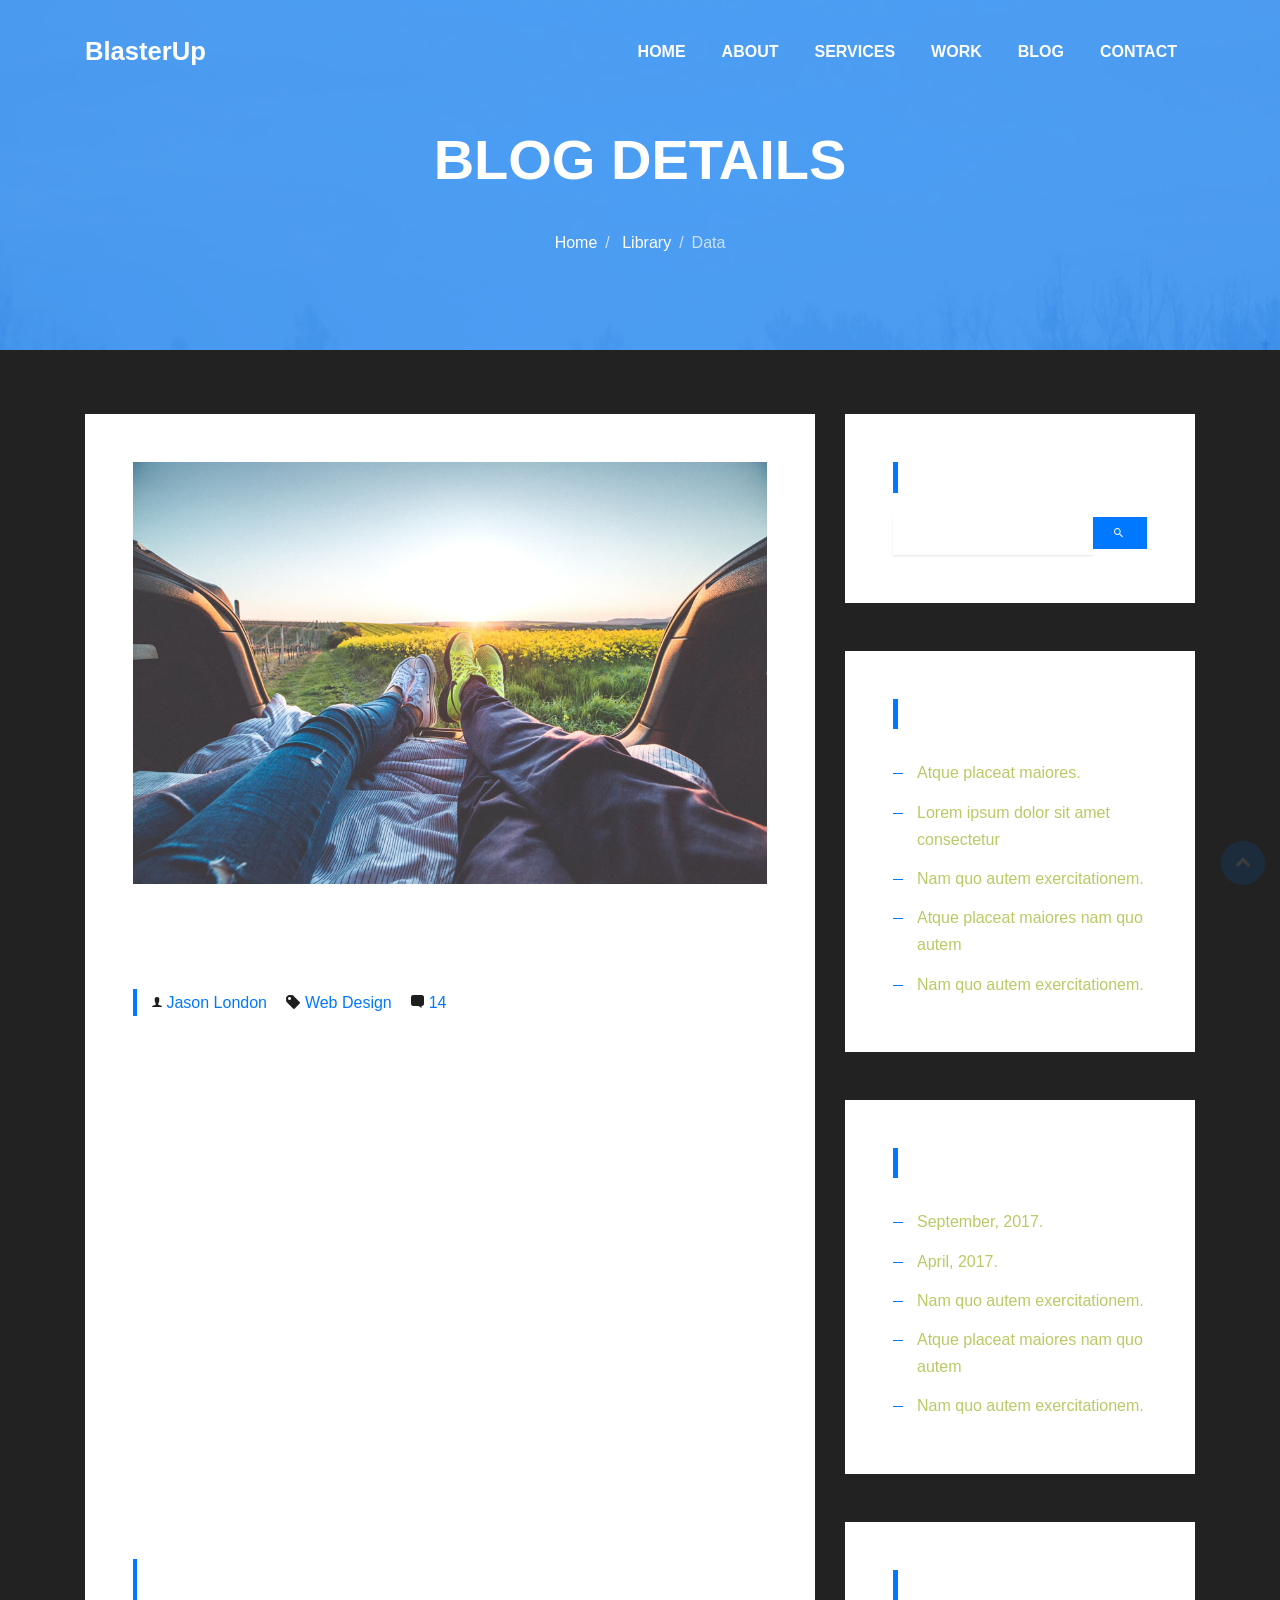
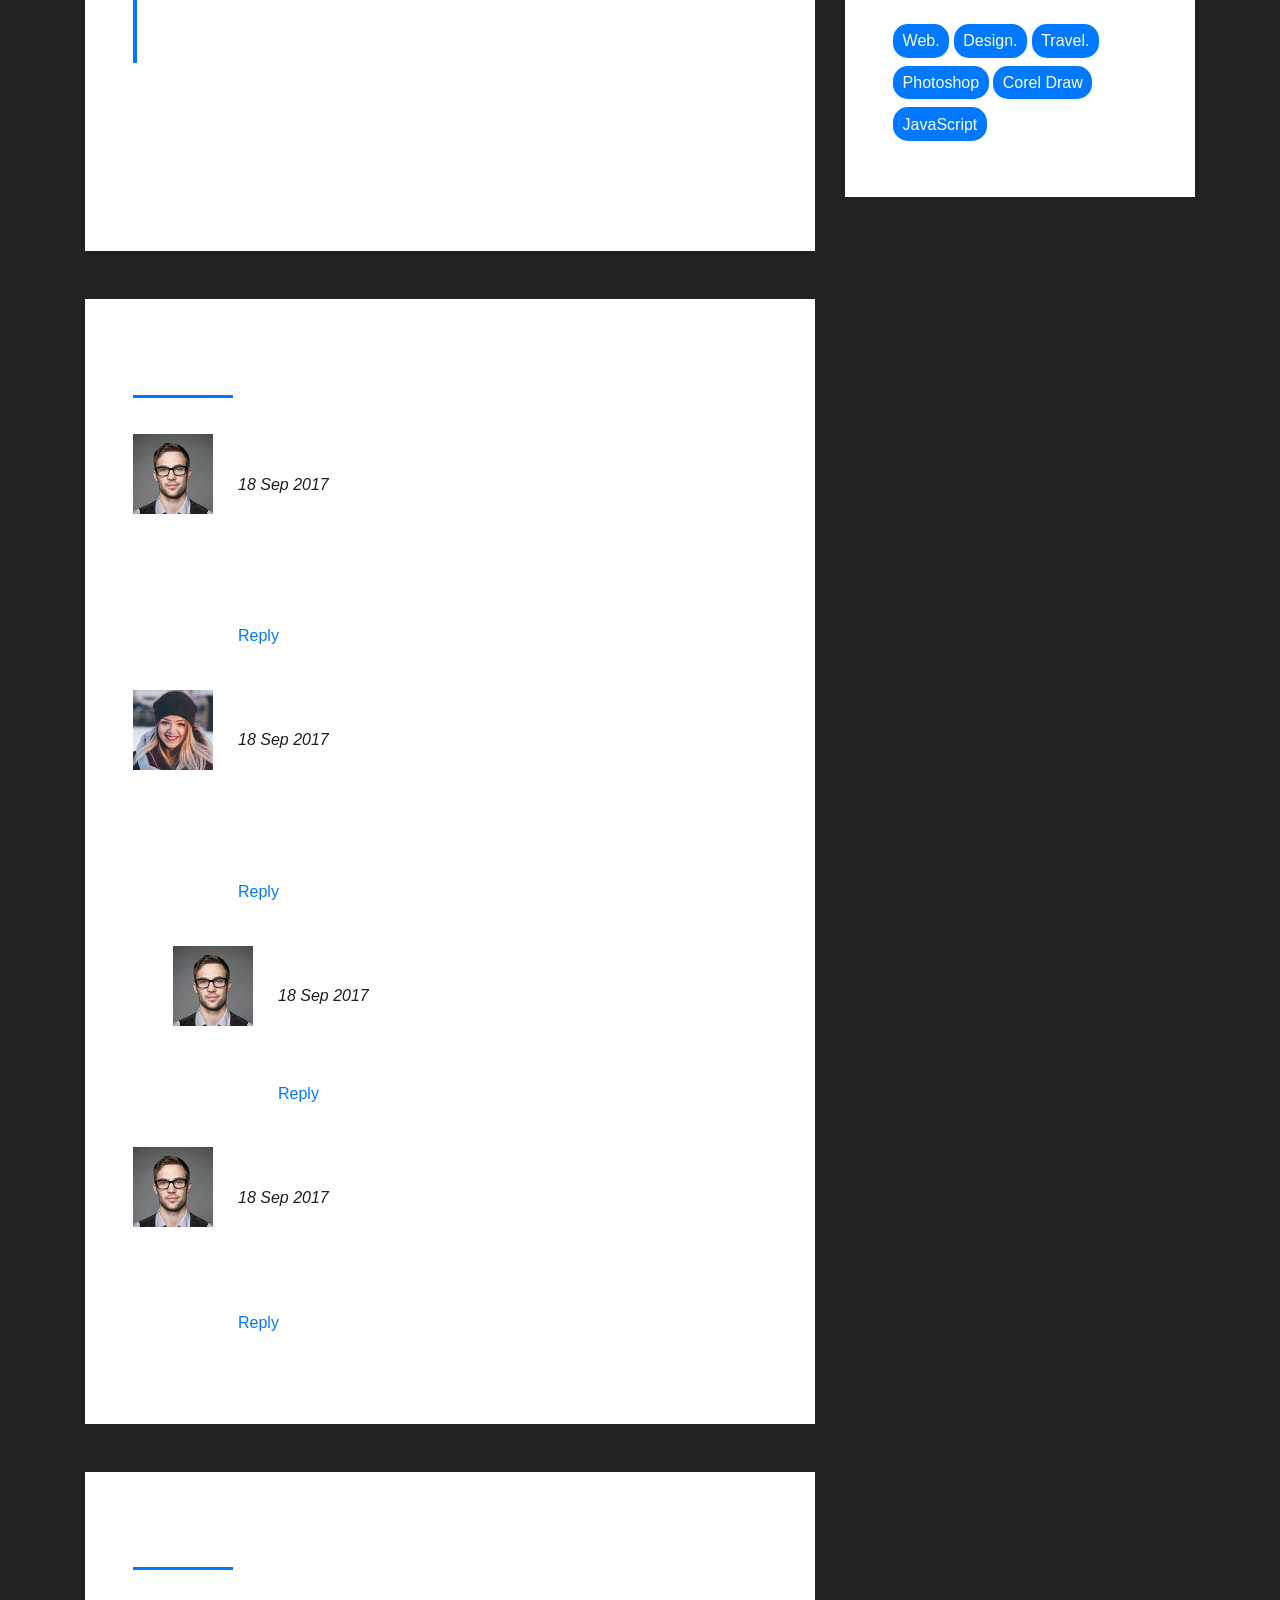
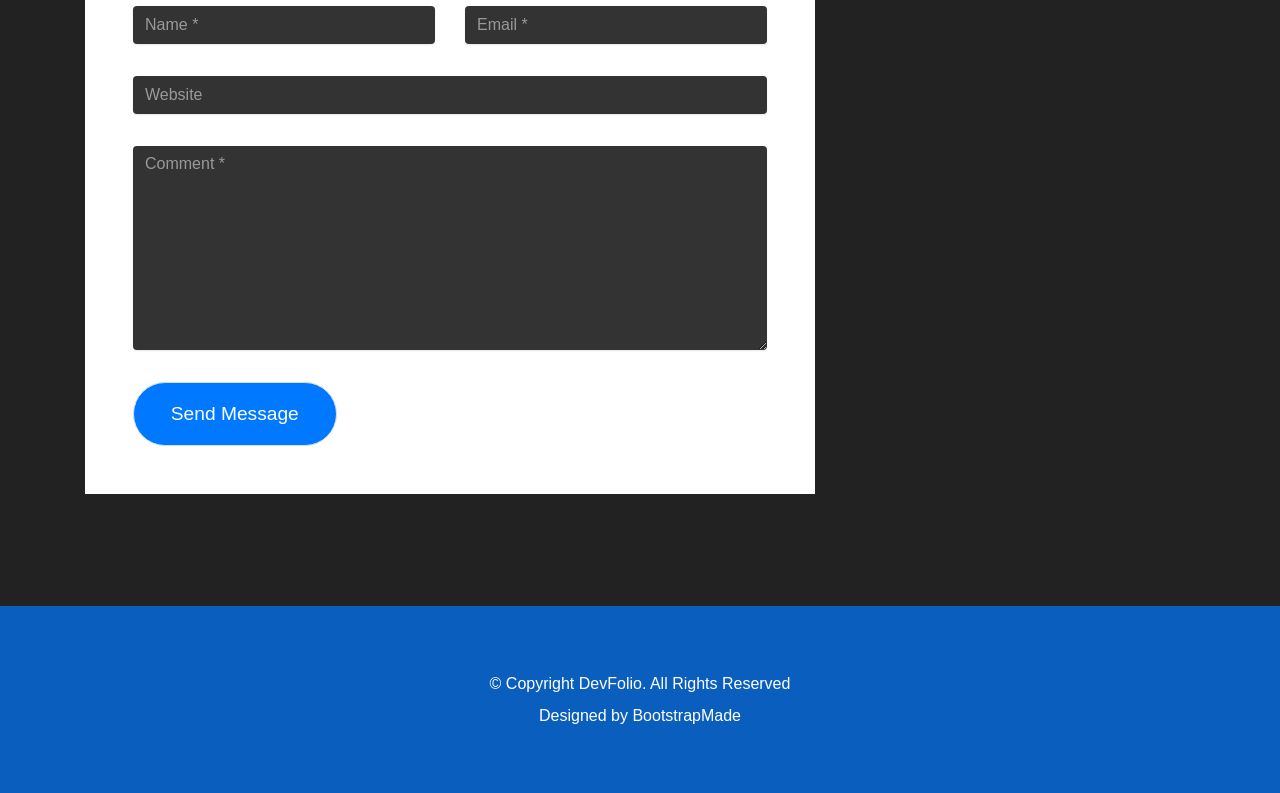
==== commit 578c3c1b: "changes in banner and nav bar" ====
--- a/blog-single.html
+++ b/blog-single.html
@@ -2,14 +2,14 @@
 <html lang="en">
 <head>
   <meta charset="utf-8">
-  <title>DevFolio Bootstrap Template</title>
+  <!-- <title>DevFolio Bootstrap Template</title> -->
   <meta content="width=device-width, initial-scale=1.0" name="viewport">
   <meta content="" name="keywords">
   <meta content="" name="description">
 
   <!-- Favicons -->
-  <link href="img/favicon.png" rel="icon">
-  <link href="img/apple-touch-icon.png" rel="apple-touch-icon">
+  <!-- <link href="img/favicon.png" rel="icon">
+  <link href="img/apple-touch-icon.png" rel="apple-touch-icon"> -->
 
   <!-- Bootstrap CSS File -->
   <link href="lib/bootstrap/css/bootstrap.min.css" rel="stylesheet">
--- a/css/style.css
+++ b/css/style.css
@@ -478,33 +478,33 @@
 
 .navbar-b.navbar-reduce {
   transition: all .5s ease-in-out;
-  background-color: #fff;
+  background-color: #222222;
   padding-top: 15px;
   padding-bottom: 15px;
 }
 
 .navbar-b.navbar-reduce .nav-link {
+  color: #ffffff;
+}
+
+.navbar-b.navbar-reduce .nav-link:before {
+  background-color: #ffffff;
+}
+
+.navbar-b.navbar-reduce .nav-link:hover {
   color: #bac964;
-}
-
-.navbar-b.navbar-reduce .nav-link:before {
-  background-color: #bac964;
-}
-
-.navbar-b.navbar-reduce .nav-link:hover {
-  color: #0078ff;
 }
 
 .navbar-b.navbar-reduce .show > .nav-link,
 .navbar-b.navbar-reduce .active > .nav-link,
 .navbar-b.navbar-reduce .nav-link.show,
 .navbar-b.navbar-reduce .nav-link.active {
-  color: #bac964;
-}
-
-.navbar-b.navbar-reduce .navbar-brand {
+  color: #ffffff;
+}
+
+/* .navbar-b.navbar-reduce .navbar-brand {
   color: #0078ff;
-}
+} */
 
 .navbar-b.navbar-reduce .navbar-toggler span {
   background-color: #1B1B1B;
@@ -2650,4 +2650,8 @@
       background-color: #bac964;
       border: none;
       box-shadow: none;
-  }+  }
+
+  html {
+    scroll-behavior: smooth;
+}
